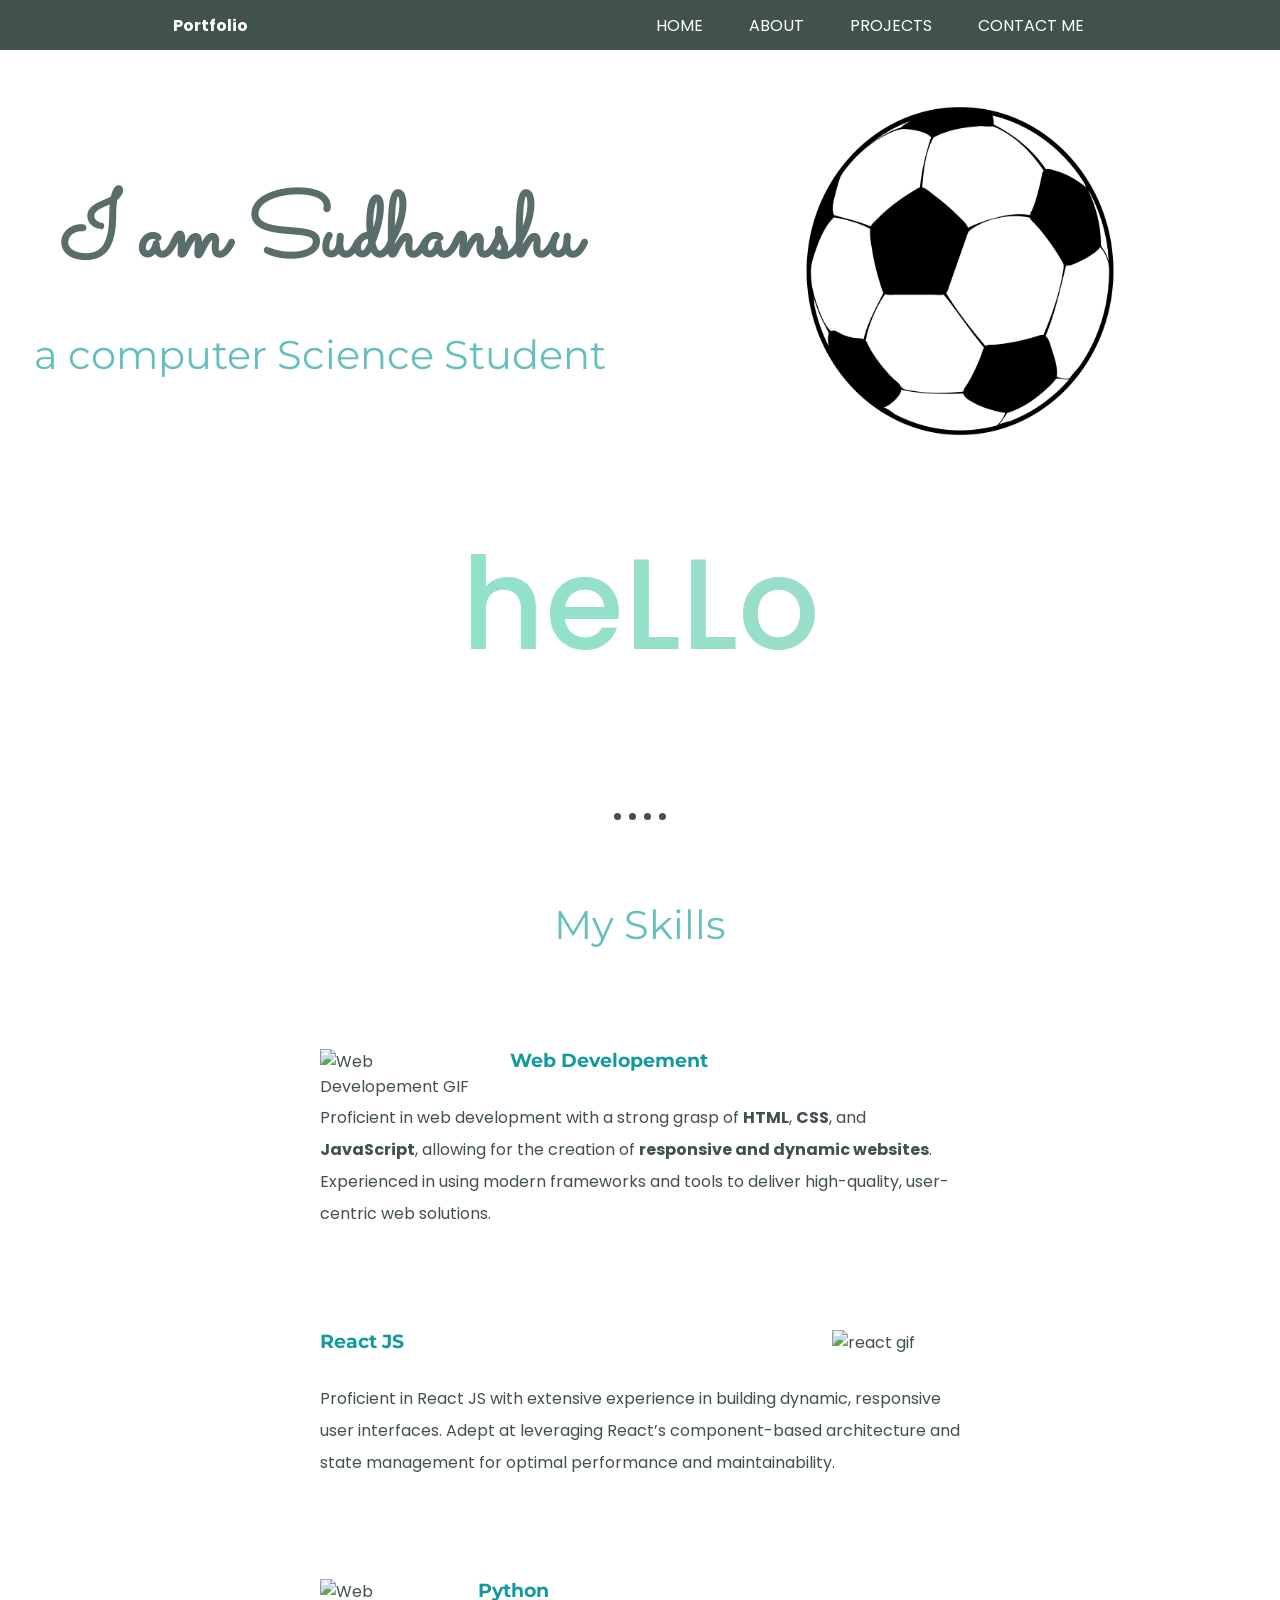
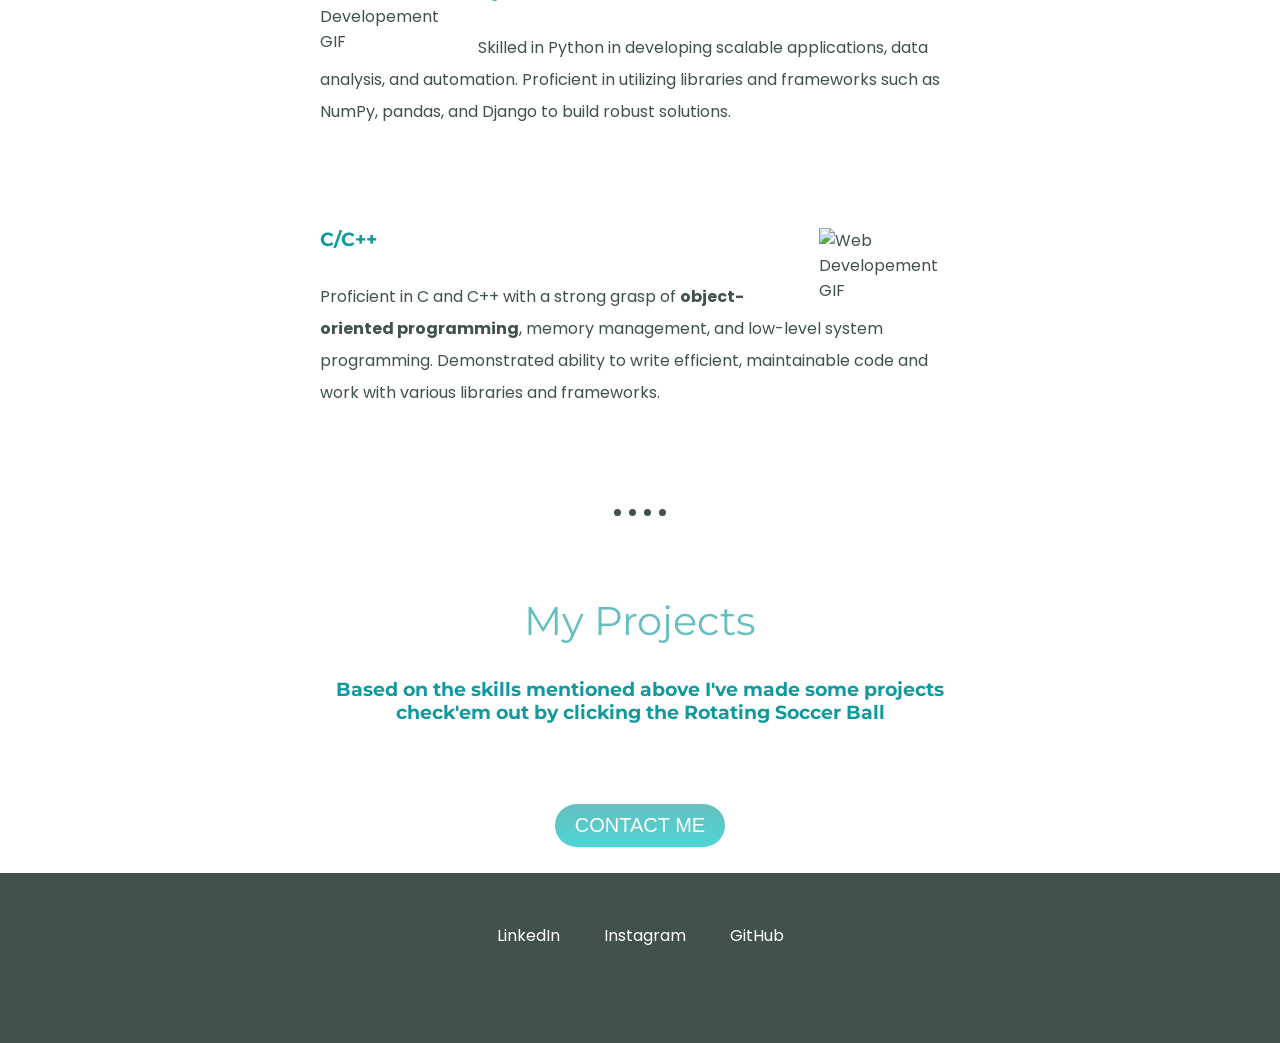
==== index.html @ 29fb135e "Update index.html" ====
<!DOCTYPE html>
<html lang="en" dir="ltr">

<head>
  <meta charset="utf-8">
  <title>Sudhanshu's portfolio</title>
  <link rel="stylesheet" href="vstyle.css">
  <link rel="icon" href="favicon.ico">
  <link rel="preconnect" href="https://fonts.googleapis.com">
  <link rel="preconnect" href="https://fonts.gstatic.com" crossorigin>
  <link href="https://fonts.googleapis.com/css2?family=Kalam:wght@300&family=Merriweather:ital@1&family=Montserrat&family=Sacramento&display=swap" rel="stylesheet">
  <link rel="stylesheet" href="https://cdnjs.cloudflare.com/ajax/libs/font-awesome/6.6.0/css/all.min.css" integrity="sha512-Kc323vGBEqzTmouAECnVceyQqyqdsSiqLQISBL29aUW4U/M7pSPA/gEUZQqv1cwx4OnYxTxve5UMg5GT6L4JJg==" crossorigin="anonymous" referrerpolicy="no-referrer" />
  <link rel="stylesheet" href="https://fonts.googleapis.com/css2?family=Poppins:ital,wght@0,100;0,200;0,300;0,400;0,500;0,600;0,700;0,800;0,900;1,100;1,200;1,300;1,400;1,500;1,600;1,700;1,800;1,900&display=swap">
</head>


<body>
  <header>
    <nav>
        <!-- <img src="D:\my codes\Web Developement\CSS - My Site\css\CSS - My Site Images\Designer.png" alt="namelogo"> -->
        <div class="left"><b>Portfolio</b></div>
        <div class="right">
            <ul>
                <li><a class="nav-link" href="#first-section">HOME</a></li>
                <li><a class="nav-link" href="#contact">ABOUT</a></li>
                <li><a class="nav-link" href="#contact">PROJECTS</a></li>
                <li><a class="nav-link" href="#contact">CONTACT ME</a></li>
            </ul>
        </div>
    </nav>
</header>
  <div class="first-section">
     <div class="first-left">
       <h1>I am Sudhanshu </h1>
       <h2>a computer Science Student</h2>
      </div>
      <div class="first-right">
        <a href="projects.html"><img class="football" src="pngs/football.png"></a>
      </div>
  </div>

  <div class="middle-container">
    <div class="profile">
      <h1>heLLo </h1>
       <!-- <img src="D:\my codes\Web Developement\pngs\hello hello.gif" alt="hello gif"> -->
      <!-- <p> I hope you having a good day ❤ , scroll a little and find out about my skills and experties along with the Projects i've made</p> -->
      <!-- <p> 良い一日をお過ごしください❤ 、少しスクロールして、私のスキルや専門知識、プロジェクトについてご覧ください</p> -->
    </div>
    <hr>
    <div class="skills">
      <h2>My Skills</h2>
      <div class="skill-row">
        <img class="web-gif" src="https://media.giphy.com/media/yU0vrGBTI6TKg/giphy.gif" alt="Web Developement GIF">
        <h3>Web Developement</h3>
        <p>Proficient in web development with a strong grasp of <b>HTML</b>, <b>CSS</b>, and <b>JavaScript</b>, allowing for the creation of
           <b>responsive and dynamic websites</b>. Experienced in using modern frameworks and tools to deliver high-quality, user-centric web solutions.</p>
      </div>
      <div class="skill-row">
        <img class="edi-img" src="D:\my codes\Web Developement\pngs\giphy.gif" alt="react gif">
        <h3>React JS</h3>
        </h3>
        <p> Proficient in React JS with extensive experience in building dynamic, responsive user interfaces. 
          Adept at leveraging React’s component-based architecture and state management for optimal performance and maintainability.</p>
      </div>
      <div class="skill-row">
        <img class="python-gif" src="https://media1.giphy.com/media/KAq5w47R9rmTuvWOWa/200.webp?cid=790b7611qw9821zod16mnp03f9zuxrddbamzqolv677qnije&ep=v1_gifs_search&rid=200.webp&ct=g" alt="Web Developement GIF">
        <h3>Python </h3>
        <p>Skilled in Python in developing scalable applications, data analysis, and automation. Proficient in utilizing libraries and frameworks such as NumPy, pandas,
           and Django to build robust solutions.</p>
      </div>
      <div class="skill-row">
        <img class="c-gif" src="D:\my codes\Web Developement\pngs\1324-c-code-language.gif" alt="Web Developement GIF">
        <h3>C/C++ </h3>
        <p>Proficient in C and C++ with a strong grasp of <b>object-oriented programming</b>, memory management, and low-level system programming.
           Demonstrated ability to write efficient, maintainable code and work with various libraries and frameworks.
        </p>
      </div>
    </div>
    <hr>
    <div class="contact-me" id="contact">
      <h2>My Projects</h2>
      <h3> Based on the skills mentioned above I've made some projects <br> check'em out by clicking the Rotating Soccer Ball</h3>
      <!-- <p><a href="https://www.youtube.com/c/proknow/"><img src="D:\my codes\Web Developement\pngs\football.png" alt="football image 2" height="50px"  width="50px"></a></p> -->
      <a class="btn" href="mailto:sudhanshusharma70885@gmail.com">CONTACT ME</a>
    </div>
  </div>


  <div class="bottom-container">
    <a class="footer-link" href="https://www.linkedin.com/in/vishalsharmadiy/">LinkedIn</a>
    <a class="footer-link" href="https://www.instagram.com/sudhanshh_u/#">Instagram</a>
    <a class="footer-link" href="https://github.com/sudhanshu100">GitHub</a>
  </div>

</body>

</html>
---- vstyle.css ----
body{
  margin: 0 ;
  text-align: center;
  font-family: 'poppins', sans-serif;
  color: #40514E;
}
nav{
  font-family: 'poppins', sans-serif;
  display: flex;
  justify-content: space-around;
  align-items: center;
  height: 50px;
  color: white;
  background-color: #40514E;
}
nav ul{
  display: flex;
  align-items: center;
}
nav ul li{
  list-style: none;
  margin: 0 23px;
}
.nav-link{
  text-decoration: none;
  color: white;
}
.profile h1{
  margin-top: 0;
  font-size: 5rem;
  font-family: 'poppins', sans-serif;
  font-weight:500;
  font-size: 8rem;
  background: linear-gradient(90deg,#86e5cd,#FFBBBB);
  background-size: 400% 400%;
  color: transparent;
  background-clip: text;
  -webkit-background-clip: text;
  animation: gradient 5s ease infinite;
}
@keyframes gradient {
  0% {
      background-position: 0% 50%;
  }
  50% {
      background-position: 100% 50%;
  }
  100% {
      background-position: 0% 50%;
  }
}
.right a:hover{
  color: #4ed4d4;
}
.first-section{
  display: flex;
  justify-content: space-around;
}
.first-left{
  width: 50%;
  margin: 50px 0;
}
.football{
  height: 50%;
  width: 50%;
  animation: rotate 4s linear infinite;
}
@keyframes rotate {
  from {
      transform: rotate(0deg);
  }
  to {
      transform: rotate(360deg);
  }
}
.first-right{
  width: 50%;
}
.first-right img{
  width: 50%;
  height: 80%;
  margin: 50px 0;
}

h1{
  margin: 50px auto 0 auto;
  font-family: 'Kalam', cursive;
  font-family: 'Sacramento', cursive;
  font-size: 5.624rem;
  color: #596e6a;
  line-height: 2;
}
h2{
  font-family: 'Montserrat', sans-serif;
  font-size: 2.5rem;
  color: #66BFBF;
  font-weight: normal;
  margin-top: 0;
}
h3{
  font-family: 'Montserrat', sans-serif;
  color: #11999E;
  margin-bottom: 30px;
}
p{
  line-height: 2;
}
.middle-container{
 margin: 0px auto;
}
.bottom-container{
  height: 150px;
  background-color: #66BFBF;
  padding-bottom: 20px;
  background-color: #40514E;
}
.profile-picture{
  height: 15%;
  width: 15%;
  border-radius: 100%;
}
.web-gif{
  height: 25%;
  width: 25%;
  float: left;
  margin-right: 30px;
}
.python-gif{
  height: 20%;
  width: 20%;
  float: left;
  margin-right: 30px;
}
.edi-img{
  height: 20%;
  width: 20%;
  float: right;
  margin-left: 30px;
  }
.c-gif{
  height: 22%;
  width: 22%;
  float: right;
  margin-left: 30px;
  }
.skill-row{
  width: 50%;
  margin: 100px auto 100px auto;
  text-align: left;
}
hr{
  border-style: none;
  border-top-style: dotted;
  border-width: 7px;
  width: 4%;
  height: 0;
  border-color: #40514E;
  margin: 80px auto 80px auto;
}
.btn {
  background: #66BFBF;
  background-image: -webkit-linear-gradient(top, #66BFBF, #4ed4d4);
  background-image: -moz-linear-gradient(top, #66BFBF, #4ed4d4);
  background-image: -ms-linear-gradient(top, #66BFBF, #4ed4d4);
  background-image: -o-linear-gradient(top, #66BFBF, #4ed4d4);
  background-image: linear-gradient(to bottom, #66BFBF, #4ed4d4);
  -webkit-border-radius: 28;
  -moz-border-radius: 28;
  border-radius: 28px;
  font-family: Arial;
  color: #ffffff;
  font-size: 20px;
  padding: 10px 20px 10px 20px;
  text-decoration: none;
  display: inline-block;
  margin-top: 50px;
  margin-bottom: 2%;
}

.btn:hover {
  background: #4ed4d4;
  background-image: -webkit-linear-gradient(top, #4ed4d4, #66BFBF);
  background-image: -moz-linear-gradient(top, #4ed4d4, #66BFBF);
  background-image: -ms-linear-gradient(top, #4ed4d4, #66BFBF);
  background-image: -o-linear-gradient(top, #4ed4d4, #66BFBF);
  background-image: linear-gradient(to bottom, #4ed4d4, #66BFBF);
  text-decoration: none;
}
.footer-link{
  margin: 50px 20px 50px 20px;
  display: inline-block;
  text-decoration: none;
  color: white;
}
.bottom-container a:hover{
  color: #4ed4d4;
}
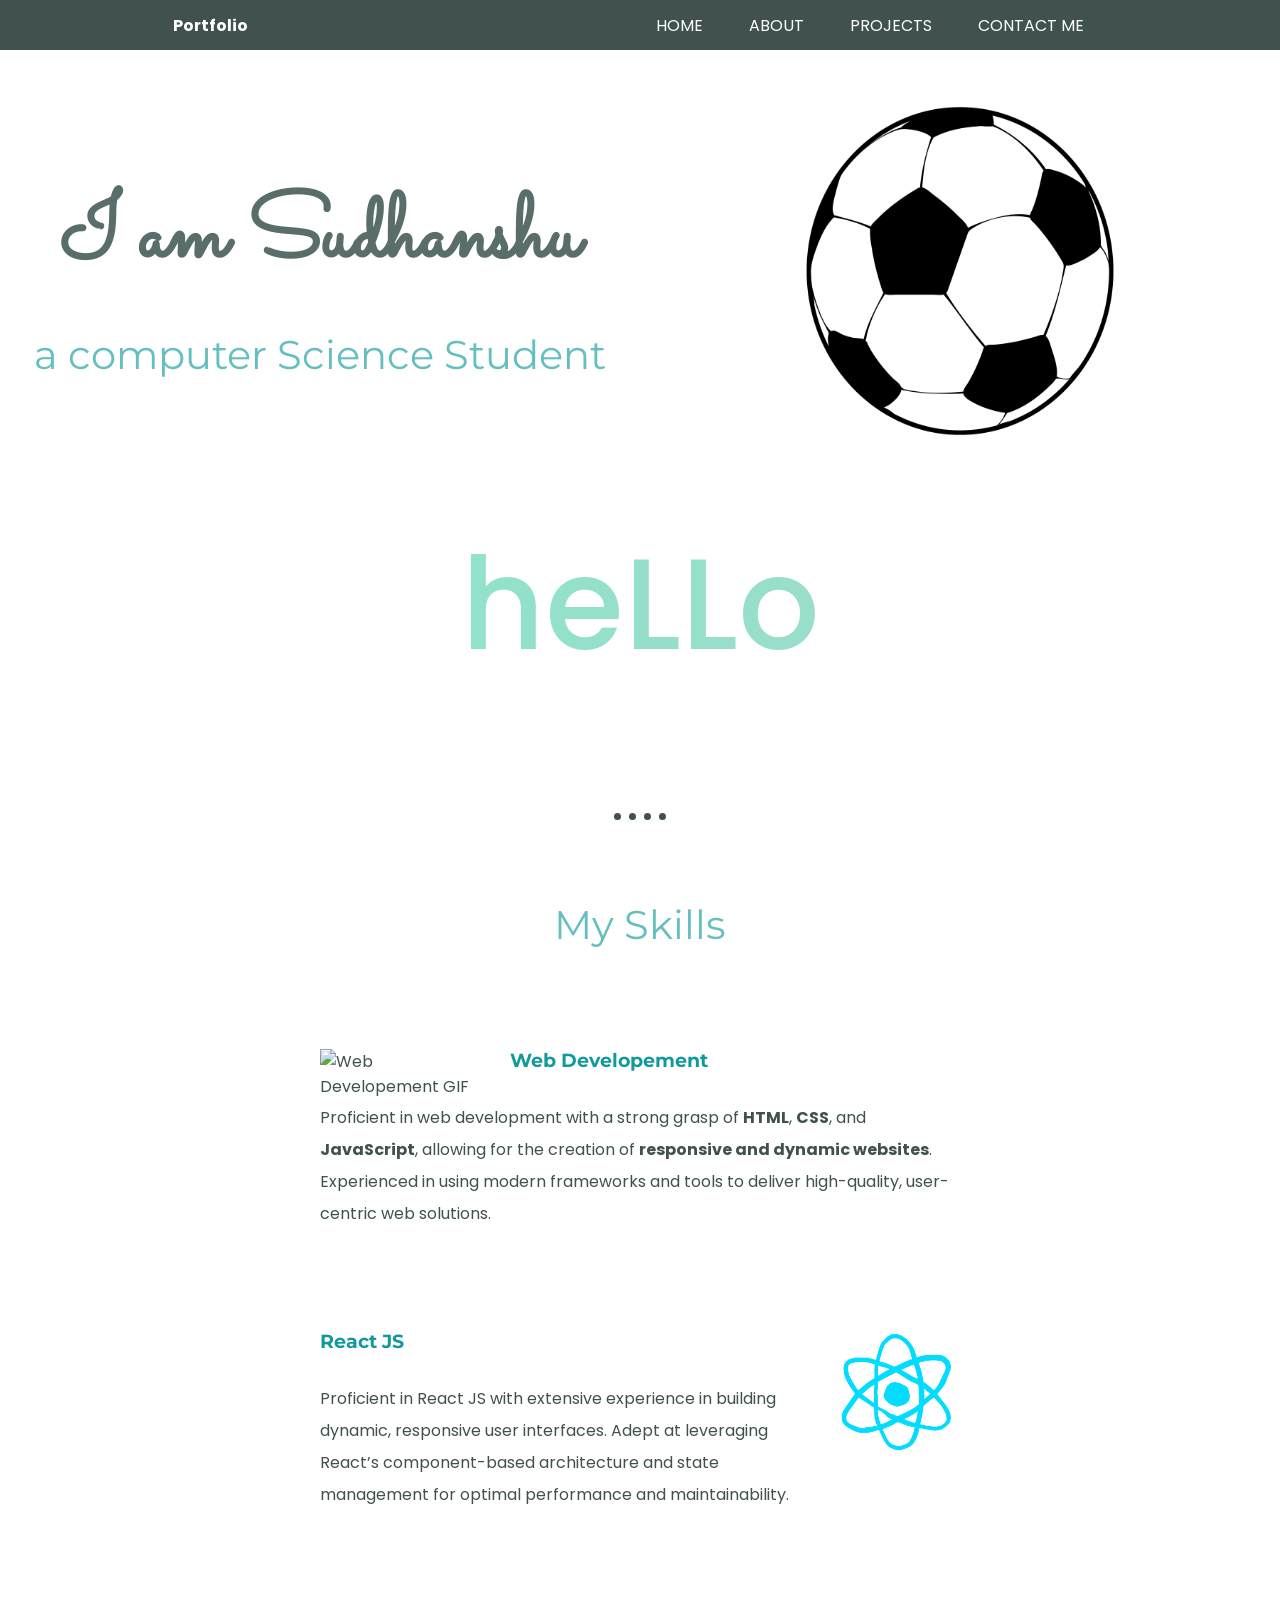
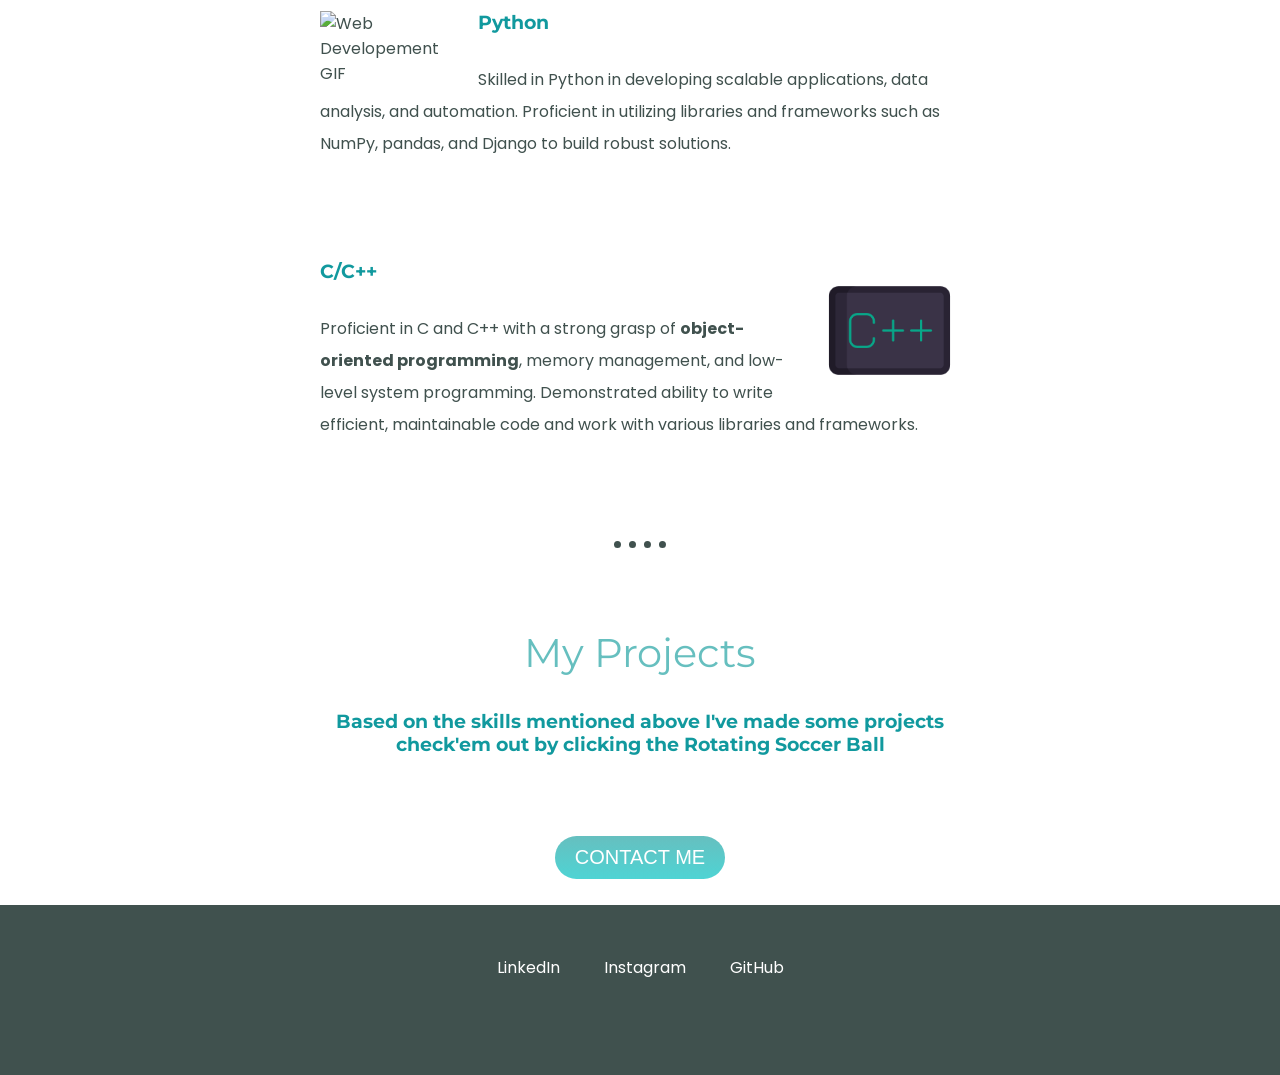
==== commit 5581674c: "images path" ====
--- a/index.html
+++ b/index.html
@@ -56,7 +56,7 @@
            <b>responsive and dynamic websites</b>. Experienced in using modern frameworks and tools to deliver high-quality, user-centric web solutions.</p>
       </div>
       <div class="skill-row">
-        <img class="edi-img" src="D:\my codes\Web Developement\pngs\giphy.gif" alt="react gif">
+        <img class="edi-img" src="pngs\giphy.gif" alt="react gif">
         <h3>React JS</h3>
         </h3>
         <p> Proficient in React JS with extensive experience in building dynamic, responsive user interfaces. 
@@ -69,7 +69,7 @@
            and Django to build robust solutions.</p>
       </div>
       <div class="skill-row">
-        <img class="c-gif" src="D:\my codes\Web Developement\pngs\1324-c-code-language.gif" alt="Web Developement GIF">
+        <img class="c-gif" src="pngs\1324-c-code-language.gif" alt="Web Developement GIF">
         <h3>C/C++ </h3>
         <p>Proficient in C and C++ with a strong grasp of <b>object-oriented programming</b>, memory management, and low-level system programming.
            Demonstrated ability to write efficient, maintainable code and work with various libraries and frameworks.
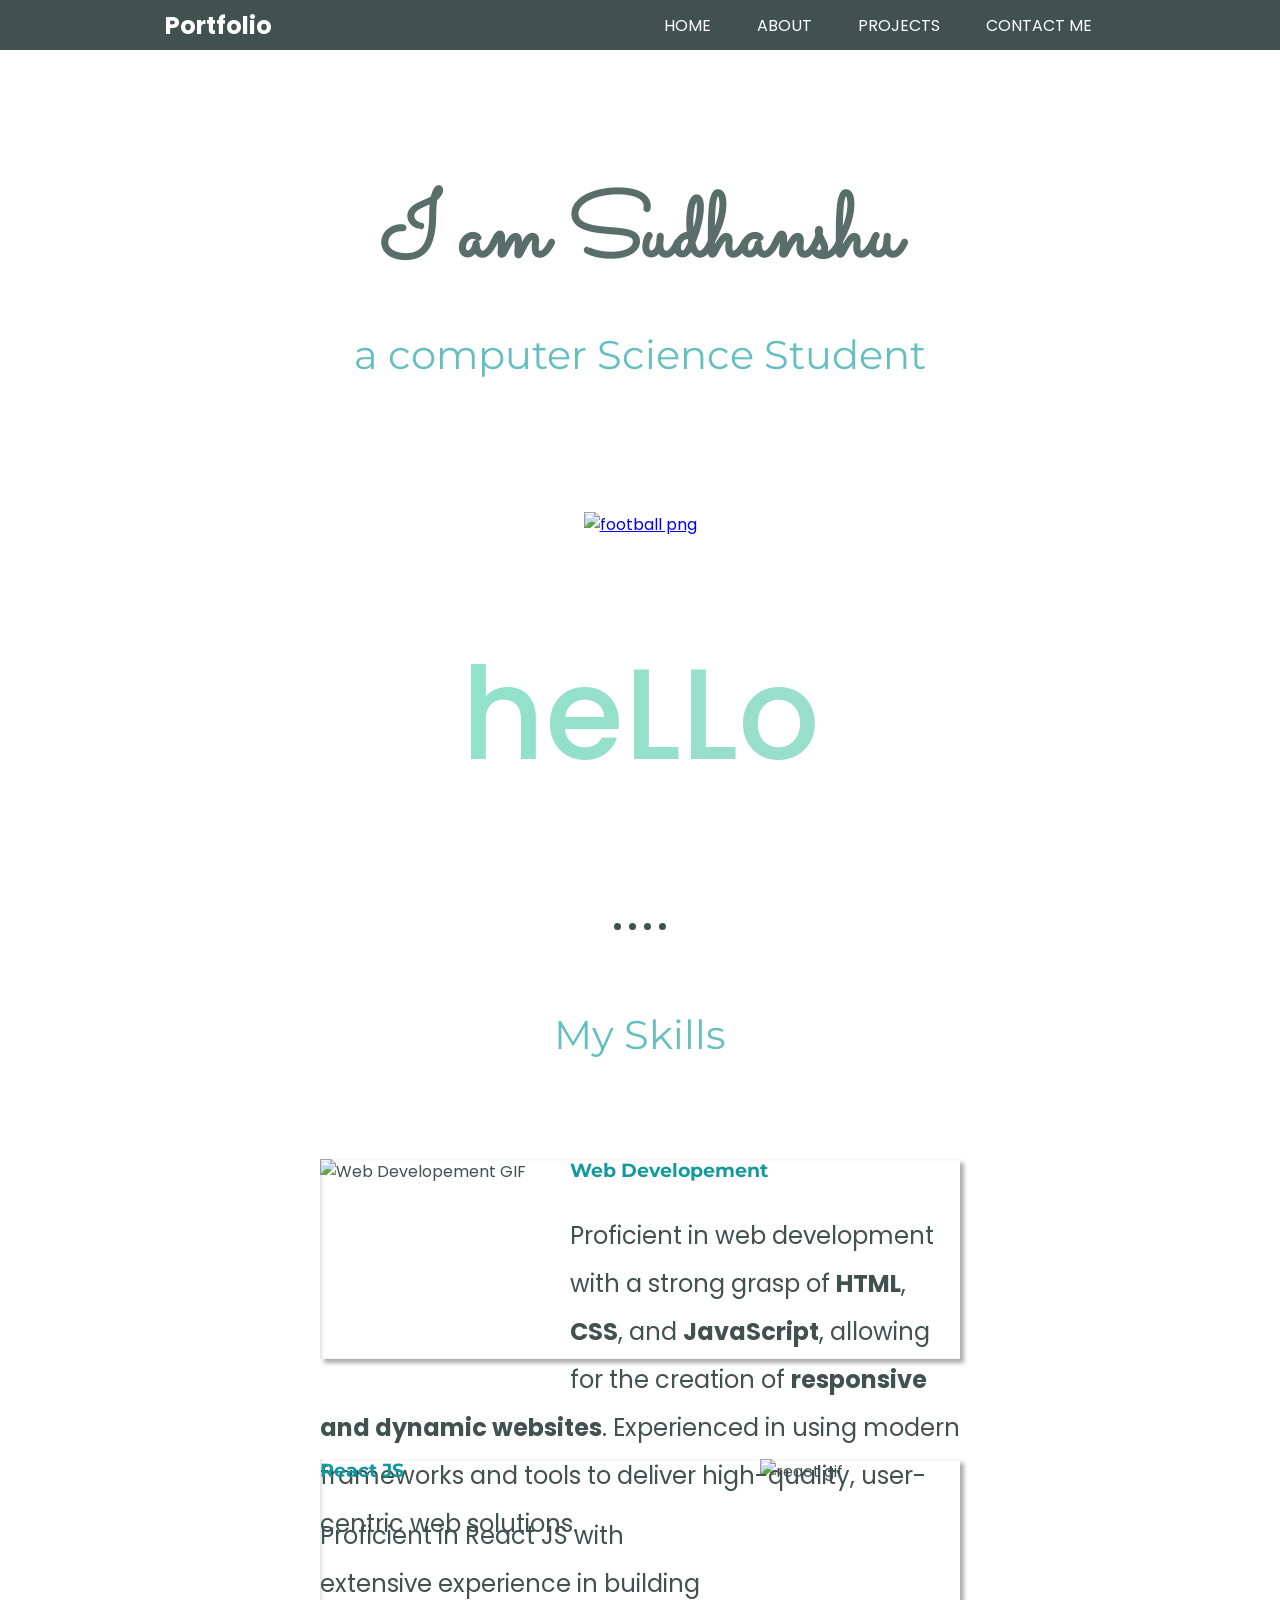
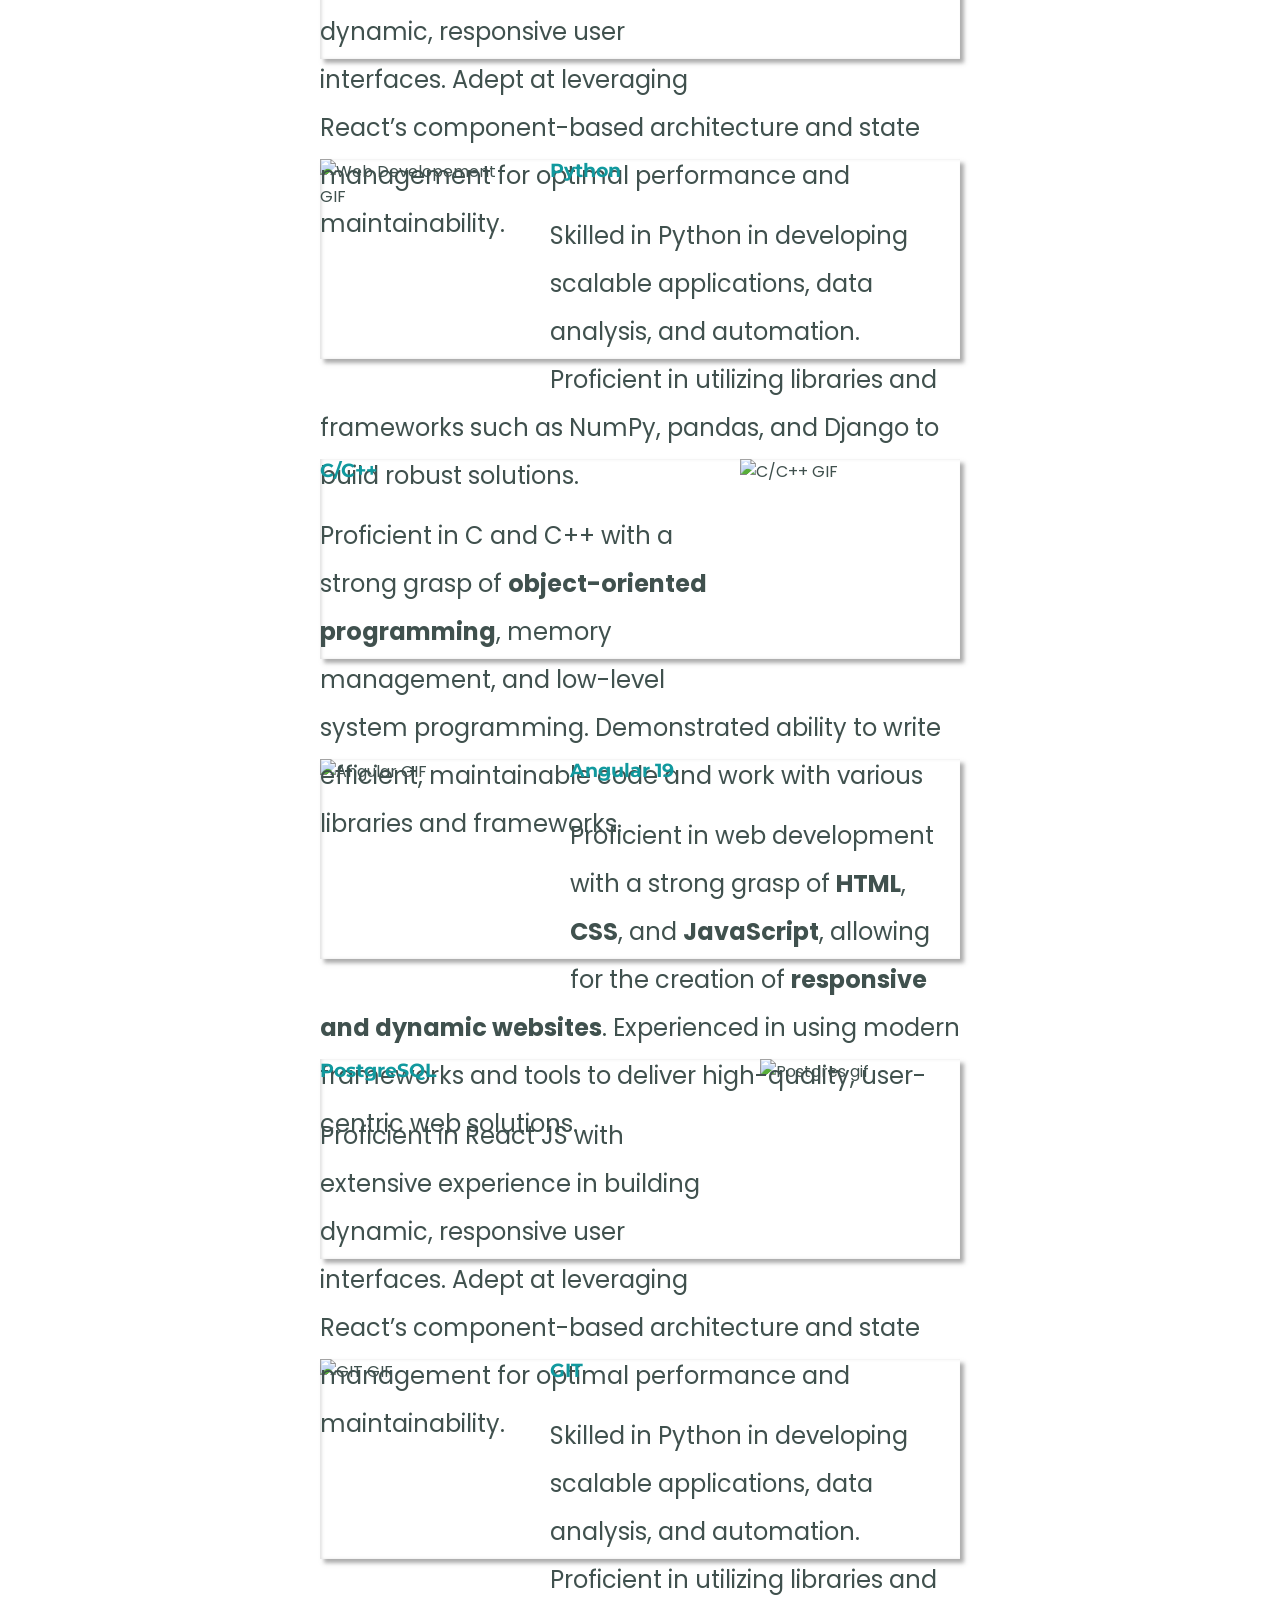
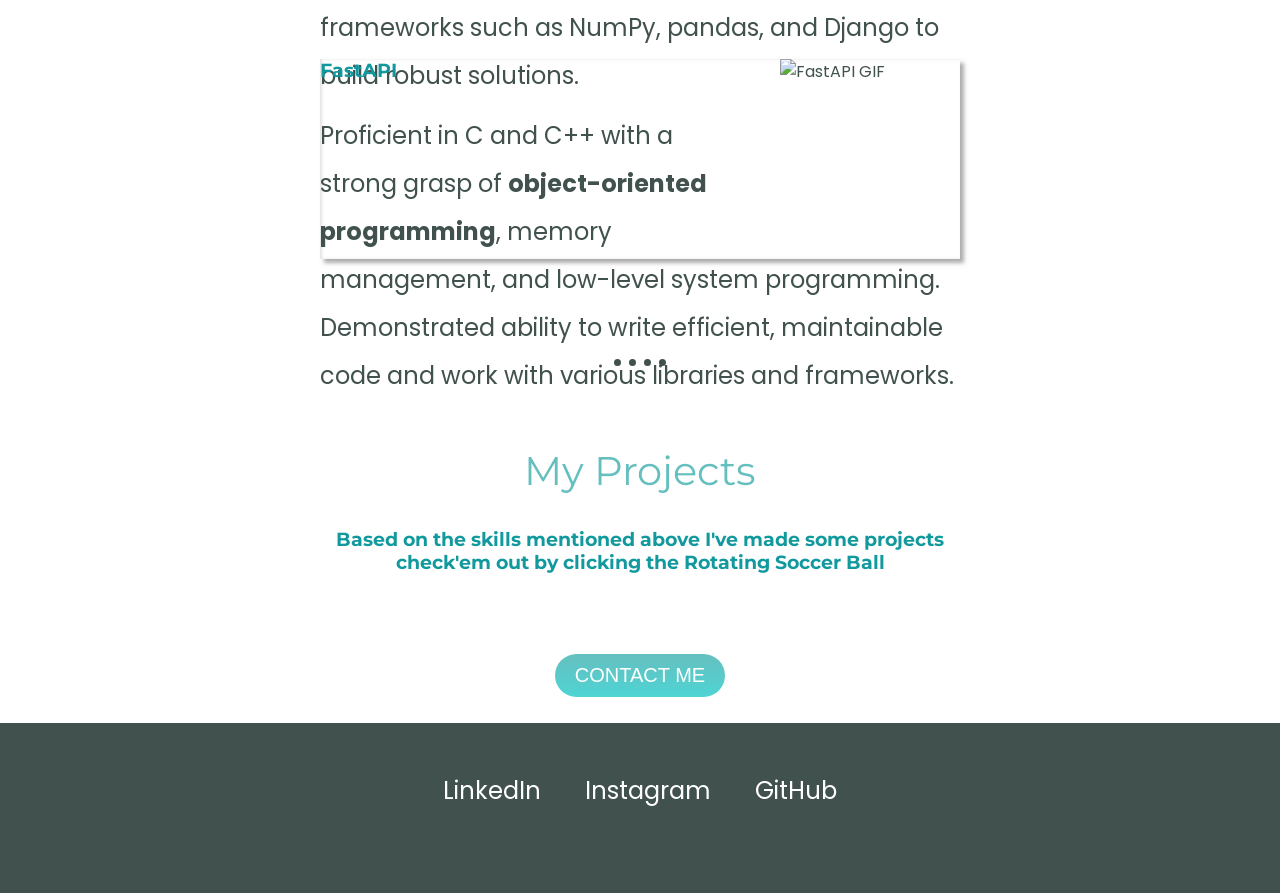
==== commit d3b55a82: "made changes in project section" ====
--- a/index.html
+++ b/index.html
@@ -1,97 +1,127 @@
-<!DOCTYPE html>
-<html lang="en" dir="ltr">
-
-<head>
-  <meta charset="utf-8">
-  <title>Sudhanshu's portfolio</title>
-  <link rel="stylesheet" href="vstyle.css">
-  <link rel="icon" href="favicon.ico">
-  <link rel="preconnect" href="https://fonts.googleapis.com">
-  <link rel="preconnect" href="https://fonts.gstatic.com" crossorigin>
-  <link href="https://fonts.googleapis.com/css2?family=Kalam:wght@300&family=Merriweather:ital@1&family=Montserrat&family=Sacramento&display=swap" rel="stylesheet">
-  <link rel="stylesheet" href="https://cdnjs.cloudflare.com/ajax/libs/font-awesome/6.6.0/css/all.min.css" integrity="sha512-Kc323vGBEqzTmouAECnVceyQqyqdsSiqLQISBL29aUW4U/M7pSPA/gEUZQqv1cwx4OnYxTxve5UMg5GT6L4JJg==" crossorigin="anonymous" referrerpolicy="no-referrer" />
-  <link rel="stylesheet" href="https://fonts.googleapis.com/css2?family=Poppins:ital,wght@0,100;0,200;0,300;0,400;0,500;0,600;0,700;0,800;0,900;1,100;1,200;1,300;1,400;1,500;1,600;1,700;1,800;1,900&display=swap">
-</head>
-
-
-<body>
-  <header>
-    <nav>
-        <!-- <img src="D:\my codes\Web Developement\CSS - My Site\css\CSS - My Site Images\Designer.png" alt="namelogo"> -->
-        <div class="left"><b>Portfolio</b></div>
-        <div class="right">
-            <ul>
-                <li><a class="nav-link" href="#first-section">HOME</a></li>
-                <li><a class="nav-link" href="#contact">ABOUT</a></li>
-                <li><a class="nav-link" href="#contact">PROJECTS</a></li>
-                <li><a class="nav-link" href="#contact">CONTACT ME</a></li>
-            </ul>
-        </div>
-    </nav>
-</header>
-  <div class="first-section">
-     <div class="first-left">
-       <h1>I am Sudhanshu </h1>
-       <h2>a computer Science Student</h2>
-      </div>
-      <div class="first-right">
-        <a href="projects.html"><img class="football" src="pngs/football.png"></a>
-      </div>
-  </div>
-
-  <div class="middle-container">
-    <div class="profile">
-      <h1>heLLo </h1>
-       <!-- <img src="D:\my codes\Web Developement\pngs\hello hello.gif" alt="hello gif"> -->
-      <!-- <p> I hope you having a good day ❤ , scroll a little and find out about my skills and experties along with the Projects i've made</p> -->
-      <!-- <p> 良い一日をお過ごしください❤ 、少しスクロールして、私のスキルや専門知識、プロジェクトについてご覧ください</p> -->
-    </div>
-    <hr>
-    <div class="skills">
-      <h2>My Skills</h2>
-      <div class="skill-row">
-        <img class="web-gif" src="https://media.giphy.com/media/yU0vrGBTI6TKg/giphy.gif" alt="Web Developement GIF">
-        <h3>Web Developement</h3>
-        <p>Proficient in web development with a strong grasp of <b>HTML</b>, <b>CSS</b>, and <b>JavaScript</b>, allowing for the creation of
-           <b>responsive and dynamic websites</b>. Experienced in using modern frameworks and tools to deliver high-quality, user-centric web solutions.</p>
-      </div>
-      <div class="skill-row">
-        <img class="edi-img" src="pngs\giphy.gif" alt="react gif">
-        <h3>React JS</h3>
-        </h3>
-        <p> Proficient in React JS with extensive experience in building dynamic, responsive user interfaces. 
-          Adept at leveraging React’s component-based architecture and state management for optimal performance and maintainability.</p>
-      </div>
-      <div class="skill-row">
-        <img class="python-gif" src="https://media1.giphy.com/media/KAq5w47R9rmTuvWOWa/200.webp?cid=790b7611qw9821zod16mnp03f9zuxrddbamzqolv677qnije&ep=v1_gifs_search&rid=200.webp&ct=g" alt="Web Developement GIF">
-        <h3>Python </h3>
-        <p>Skilled in Python in developing scalable applications, data analysis, and automation. Proficient in utilizing libraries and frameworks such as NumPy, pandas,
-           and Django to build robust solutions.</p>
-      </div>
-      <div class="skill-row">
-        <img class="c-gif" src="pngs\1324-c-code-language.gif" alt="Web Developement GIF">
-        <h3>C/C++ </h3>
-        <p>Proficient in C and C++ with a strong grasp of <b>object-oriented programming</b>, memory management, and low-level system programming.
-           Demonstrated ability to write efficient, maintainable code and work with various libraries and frameworks.
-        </p>
-      </div>
-    </div>
-    <hr>
-    <div class="contact-me" id="contact">
-      <h2>My Projects</h2>
-      <h3> Based on the skills mentioned above I've made some projects <br> check'em out by clicking the Rotating Soccer Ball</h3>
-      <!-- <p><a href="https://www.youtube.com/c/proknow/"><img src="D:\my codes\Web Developement\pngs\football.png" alt="football image 2" height="50px"  width="50px"></a></p> -->
-      <a class="btn" href="mailto:sudhanshusharma70885@gmail.com">CONTACT ME</a>
-    </div>
-  </div>
-
-
-  <div class="bottom-container">
-    <a class="footer-link" href="https://www.linkedin.com/in/vishalsharmadiy/">LinkedIn</a>
-    <a class="footer-link" href="https://www.instagram.com/sudhanshh_u/#">Instagram</a>
-    <a class="footer-link" href="https://github.com/sudhanshu100">GitHub</a>
-  </div>
-
-</body>
-
-</html>
+<!DOCTYPE html>
+<html lang="en" dir="ltr">
+
+<head>
+  <meta charset="utf-8">
+  <title>Sudhanshu's portfolio</title>
+  <link rel="stylesheet" href="vstyle.css">
+  <link rel="icon" href="favicon.ico">
+  <link rel="preconnect" href="https://fonts.googleapis.com">
+  <link rel="preconnect" href="https://fonts.gstatic.com" crossorigin>
+  <link href="https://fonts.googleapis.com/css2?family=Kalam:wght@300&family=Merriweather:ital@1&family=Montserrat&family=Sacramento&display=swap" rel="stylesheet">
+  <link rel="stylesheet" href="https://cdnjs.cloudflare.com/ajax/libs/font-awesome/6.6.0/css/all.min.css" integrity="sha512-Kc323vGBEqzTmouAECnVceyQqyqdsSiqLQISBL29aUW4U/M7pSPA/gEUZQqv1cwx4OnYxTxve5UMg5GT6L4JJg==" crossorigin="anonymous" referrerpolicy="no-referrer" />
+  <link rel="stylesheet" href="https://fonts.googleapis.com/css2?family=Poppins:ital,wght@0,100;0,200;0,300;0,400;0,500;0,600;0,700;0,800;0,900;1,100;1,200;1,300;1,400;1,500;1,600;1,700;1,800;1,900&display=swap">
+</head>
+
+
+<body>
+  <header>
+    <nav>
+      <!-- <ul class="sidebar">
+        <li><a class="nav-link" href="#first-section">HOME</a></li>
+        <li><a class="nav-link" href="#contact">ABOUT</a></li>
+        <li><a class="nav-link" href="#contact">PROJECTS</a></li>
+        <li><a class="nav-link" href="#contact">CONTACT ME</a></li>
+    </ul> -->
+        <label class="lable"><b>Portfolio</b></label>
+        <div class="right">
+            <ul>
+                <li><a class="nav-link" href="#first-section">HOME</a></li>
+                <li><a class="nav-link" href="#contact">ABOUT</a></li>
+                <li><a class="nav-link" href="#contact">PROJECTS</a></li>
+                <li><a class="nav-link" href="#contact">CONTACT ME</a></li>
+            </ul>
+        </div>
+    </nav>
+</header>
+  <div class="first-section">
+     <div class="first-left">
+       <h1>I am Sudhanshu </h1>
+       <h2>a computer Science Student</h2>
+      </div>
+      <div class="first-right">
+        <a href="projects.html"><img class="football" src="D:\my codes\Web Developement\pngs\football.png" alt="football png"></a>
+      </div>
+  </div>
+
+  <div class="middle-container">
+    <div class="profile">
+      <h1>heLLo </h1>
+       <!-- <img src="D:\my codes\Web Developement\pngs\hello hello.gif" alt="hello gif"> -->
+      <!-- <h3> I hope you having a good day ❤ , scroll a little and find out about my skills and experties along with the Projects i've made</h3> -->
+      <!-- <p> 良い一日をお過ごしください❤ 、少しスクロールして、私のスキルや専門知識、プロジェクトについてご覧ください</p> -->
+    </div>
+    <hr>
+    <div class="skills">
+      <h2>My Skills</h2>
+      <div class="skill-row">
+        <img class="web-gif" src="https://media.giphy.com/media/yU0vrGBTI6TKg/giphy.gif" alt="Web Developement GIF">
+        <h3>Web Developement</h3>
+        <p>Proficient in web development with a strong grasp of <b>HTML</b>, <b>CSS</b>, and <b>JavaScript</b>, allowing for the creation of
+           <b>responsive and dynamic websites</b>. Experienced in using modern frameworks and tools to deliver high-quality, user-centric web solutions.</p>
+      </div>
+      <div class="skill-row">
+        <img class="edi-img" src="D:\my codes\Web Developement\pngs\giphy.gif" alt="react gif">
+        <h3>React JS</h3>
+        </h3>
+        <p> Proficient in React JS with extensive experience in building dynamic, responsive user interfaces. 
+          Adept at leveraging React’s component-based architecture and state management for optimal performance and maintainability.</p>
+      </div>
+      <div class="skill-row">
+        <img class="python-gif" src="https://media1.giphy.com/media/KAq5w47R9rmTuvWOWa/200.webp?cid=790b7611qw9821zod16mnp03f9zuxrddbamzqolv677qnije&ep=v1_gifs_search&rid=200.webp&ct=g" alt="Web Developement GIF">
+        <h3>Python </h3>
+        <p>Skilled in Python in developing scalable applications, data analysis, and automation. Proficient in utilizing libraries and frameworks such as NumPy, pandas,
+           and Django to build robust solutions.</p>
+      </div>
+      <div class="skill-row">
+        <img class="c-gif" src="D:\my codes\Web Developement\pngs\1324-c-code-language.gif" alt="C/C++ GIF">
+        <h3>C/C++ </h3>
+        <p>Proficient in C and C++ with a strong grasp of <b>object-oriented programming</b>, memory management, and low-level system programming.
+           Demonstrated ability to write efficient, maintainable code and work with various libraries and frameworks.
+        </p>
+      </div>
+      <div class="skill-row">
+        <img class="web-gif" src="D:\my codes\Web Developement\CSS - My Site\CSS - My Site Images\angular.gif" alt="Angular GIF">
+        <h3>Angular 19</h3>
+        <p>Proficient in web development with a strong grasp of <b>HTML</b>, <b>CSS</b>, and <b>JavaScript</b>, allowing for the creation of
+           <b>responsive and dynamic websites</b>. Experienced in using modern frameworks and tools to deliver high-quality, user-centric web solutions.</p>
+      </div>
+      <div class="skill-row">
+        <img class="edi-img" src="D:\my codes\Web Developement\CSS - My Site\CSS - My Site Images\postgres.png" alt="Postgres gif">
+        <h3>PostgreSQL</h3>
+        </h3>
+        <p> Proficient in React JS with extensive experience in building dynamic, responsive user interfaces. 
+          Adept at leveraging React’s component-based architecture and state management for optimal performance and maintainability.</p>
+      </div>
+      <div class="skill-row">
+        <img class="python-gif" src="D:\my codes\Web Developement\CSS - My Site\CSS - My Site Images\GIT1.gif" alt="GIT GIF">
+        <h3>GIT </h3>
+        <p>Skilled in Python in developing scalable applications, data analysis, and automation. Proficient in utilizing libraries and frameworks such as NumPy, pandas,
+           and Django to build robust solutions.</p>
+      </div>
+      <div class="skill-row">
+        <img class="fast-gif" src="D:\my codes\Web Developement\CSS - My Site\CSS - My Site Images\FastAPI.png" alt="FastAPI GIF">
+        <h3>FastAPI </h3>
+        <p>Proficient in C and C++ with a strong grasp of <b>object-oriented programming</b>, memory management, and low-level system programming.
+           Demonstrated ability to write efficient, maintainable code and work with various libraries and frameworks.
+        </p>
+      </div>
+    </div>
+    <hr>
+    <div class="contact-me" id="contact">
+      <h2>My Projects</h2>
+      <h3> Based on the skills mentioned above I've made some projects <br> check'em out by clicking the Rotating Soccer Ball</h3>
+      <a class="btn" href="mailto:sudhanshusharma70885@gmail.com">CONTACT ME</a>
+    </div>
+  </div>
+
+
+  <div class="bottom-container">
+    <a class="footer-link" href="https://www.linkedin.com/in/vishalsharmadiy/">LinkedIn</a>
+    <a class="footer-link" href="https://www.instagram.com/sudhanshh_u/#">Instagram</a>
+    <a class="footer-link" href="https://github.com/sudhanshu100">GitHub</a>
+  </div>
+
+</body>
+
+</html>
--- a/vstyle.css
+++ b/vstyle.css
@@ -1,198 +1,244 @@
-body{
-  margin: 0 ;
-  text-align: center;
-  font-family: 'poppins', sans-serif;
-  color: #40514E;
-}
-nav{
-  font-family: 'poppins', sans-serif;
-  display: flex;
-  justify-content: space-around;
-  align-items: center;
-  height: 50px;
-  color: white;
-  background-color: #40514E;
-}
-nav ul{
-  display: flex;
-  align-items: center;
-}
-nav ul li{
-  list-style: none;
-  margin: 0 23px;
-}
-.nav-link{
-  text-decoration: none;
-  color: white;
-}
-.profile h1{
-  margin-top: 0;
-  font-size: 5rem;
-  font-family: 'poppins', sans-serif;
-  font-weight:500;
-  font-size: 8rem;
-  background: linear-gradient(90deg,#86e5cd,#FFBBBB);
-  background-size: 400% 400%;
-  color: transparent;
-  background-clip: text;
-  -webkit-background-clip: text;
-  animation: gradient 5s ease infinite;
-}
-@keyframes gradient {
-  0% {
-      background-position: 0% 50%;
-  }
-  50% {
-      background-position: 100% 50%;
-  }
-  100% {
-      background-position: 0% 50%;
-  }
-}
-.right a:hover{
-  color: #4ed4d4;
-}
-.first-section{
-  display: flex;
-  justify-content: space-around;
-}
-.first-left{
-  width: 50%;
-  margin: 50px 0;
-}
-.football{
-  height: 50%;
-  width: 50%;
-  animation: rotate 4s linear infinite;
-}
-@keyframes rotate {
-  from {
-      transform: rotate(0deg);
-  }
-  to {
-      transform: rotate(360deg);
-  }
-}
-.first-right{
-  width: 50%;
-}
-.first-right img{
-  width: 50%;
-  height: 80%;
-  margin: 50px 0;
-}
-
-h1{
-  margin: 50px auto 0 auto;
-  font-family: 'Kalam', cursive;
-  font-family: 'Sacramento', cursive;
-  font-size: 5.624rem;
-  color: #596e6a;
-  line-height: 2;
-}
-h2{
-  font-family: 'Montserrat', sans-serif;
-  font-size: 2.5rem;
-  color: #66BFBF;
-  font-weight: normal;
-  margin-top: 0;
-}
-h3{
-  font-family: 'Montserrat', sans-serif;
-  color: #11999E;
-  margin-bottom: 30px;
-}
-p{
-  line-height: 2;
-}
-.middle-container{
- margin: 0px auto;
-}
-.bottom-container{
-  height: 150px;
-  background-color: #66BFBF;
-  padding-bottom: 20px;
-  background-color: #40514E;
-}
-.profile-picture{
-  height: 15%;
-  width: 15%;
-  border-radius: 100%;
-}
-.web-gif{
-  height: 25%;
-  width: 25%;
-  float: left;
-  margin-right: 30px;
-}
-.python-gif{
-  height: 20%;
-  width: 20%;
-  float: left;
-  margin-right: 30px;
-}
-.edi-img{
-  height: 20%;
-  width: 20%;
-  float: right;
-  margin-left: 30px;
-  }
-.c-gif{
-  height: 22%;
-  width: 22%;
-  float: right;
-  margin-left: 30px;
-  }
-.skill-row{
-  width: 50%;
-  margin: 100px auto 100px auto;
-  text-align: left;
-}
-hr{
-  border-style: none;
-  border-top-style: dotted;
-  border-width: 7px;
-  width: 4%;
-  height: 0;
-  border-color: #40514E;
-  margin: 80px auto 80px auto;
-}
-.btn {
-  background: #66BFBF;
-  background-image: -webkit-linear-gradient(top, #66BFBF, #4ed4d4);
-  background-image: -moz-linear-gradient(top, #66BFBF, #4ed4d4);
-  background-image: -ms-linear-gradient(top, #66BFBF, #4ed4d4);
-  background-image: -o-linear-gradient(top, #66BFBF, #4ed4d4);
-  background-image: linear-gradient(to bottom, #66BFBF, #4ed4d4);
-  -webkit-border-radius: 28;
-  -moz-border-radius: 28;
-  border-radius: 28px;
-  font-family: Arial;
-  color: #ffffff;
-  font-size: 20px;
-  padding: 10px 20px 10px 20px;
-  text-decoration: none;
-  display: inline-block;
-  margin-top: 50px;
-  margin-bottom: 2%;
-}
-
-.btn:hover {
-  background: #4ed4d4;
-  background-image: -webkit-linear-gradient(top, #4ed4d4, #66BFBF);
-  background-image: -moz-linear-gradient(top, #4ed4d4, #66BFBF);
-  background-image: -ms-linear-gradient(top, #4ed4d4, #66BFBF);
-  background-image: -o-linear-gradient(top, #4ed4d4, #66BFBF);
-  background-image: linear-gradient(to bottom, #4ed4d4, #66BFBF);
-  text-decoration: none;
-}
-.footer-link{
-  margin: 50px 20px 50px 20px;
-  display: inline-block;
-  text-decoration: none;
-  color: white;
-}
-.bottom-container a:hover{
-  color: #4ed4d4;
-}
-
+body{
+  margin: 0 ;
+  text-align: center;
+  font-family: 'poppins', sans-serif;
+  color: #40514E;
+}
+nav{
+  font-family: 'poppins', sans-serif;
+  display: flex;
+  justify-content: space-around;
+  align-items: center;
+  height: 50px;
+  color: white;
+  background-color: #40514E;
+}
+nav ul{
+  display: flex;
+  align-items: center;
+}
+nav ul li{
+  list-style: none;
+  margin: 0 23px;
+}
+.nav-link{
+  text-decoration: none;
+  color: white;
+}
+.sidebar{
+  position: fixed;
+  top: 0;
+  right: 0;
+  height: 100vh;
+  width: 250px;
+  z-index: 999;
+  background-color: rgba(255, 255, 255, 0.2);
+  backdrop-filter: blur(10px);
+  box-shadow: -10px 0 10px rgba(0, 0, 0, 0.1);
+  display: flex;
+  flex-direction: column;
+  align-items: flex-start;
+  justify-content: flex-start;
+}
+.sidebar li{
+  width: 100%;
+  margin: 40px;
+  margin-left: 0px;
+}
+.sidebar a{
+  width: 100%;
+  color: #40514E;
+}
+.profile h1{
+  margin-top: 0;
+  font-size: 5rem;
+  font-family: 'poppins', sans-serif;
+  font-weight:500;
+  font-size: 8rem;
+  background: linear-gradient(90deg,#86e5cd,#FFBBBB);
+  background-size: 400% 400%;
+  color: transparent;
+  background-clip: text;
+  -webkit-background-clip: text;
+  animation: gradient 5s ease infinite;
+}
+@keyframes gradient {
+  0% {
+      background-position: 0% 50%;
+  }
+  50% {
+      background-position: 100% 50%;
+  }
+  100% {
+      background-position: 0% 50%;
+  }
+}
+.right a:hover{
+  color: #4ed4d4;
+}
+.first-section{
+  display: flex;
+  justify-content: space-around;
+}
+@media (max-width:1402px){
+  .first-section{
+    flex-direction: column;
+    align-items: center;
+  }
+  .football{
+    height: 100px;
+    width: 100px;
+  }
+  .footer-link{
+    font-size: 150%;
+  }
+  .lable{
+    font-size: 150%;
+  }
+  p{
+    font-size: 150%;
+  }
+}
+.first-left{
+  width: 50%;
+  margin: 50px 0;
+}
+.football{
+  height: 50%;
+  width: 50%;
+  animation: rotate 4s linear infinite;
+}
+@keyframes rotate {
+  from {
+      transform: rotate(0deg);
+  }
+  to {
+      transform: rotate(360deg);
+  }
+}
+.first-right{
+  width: 50%;
+}
+.first-right img{
+  width: 50%;
+  height: 80%;
+  margin: 50px 0;
+}
+
+h1{
+  margin: 50px auto 0 auto;
+  font-family: 'Kalam', cursive;
+  font-family: 'Sacramento', cursive;
+  font-size: 5.624rem;
+  color: #596e6a;
+  line-height: 2;
+}
+h2{
+  font-family: 'Montserrat', sans-serif;
+  font-size: 2.5rem;
+  color: #66BFBF;
+  font-weight: normal;
+  margin-top: 0;
+}
+h3{
+  font-family: 'Montserrat', sans-serif;
+  color: #11999E;
+  margin-bottom: 30px;
+}
+p{
+  line-height: 2;
+}
+.middle-container{
+ margin: 0px auto;
+}
+.bottom-container{
+  height: 150px;
+  background-color: #66BFBF;
+  padding-bottom: 20px;
+  background-color: #40514E;
+}
+.web-gif{
+  height: 200px;
+  width: 220px;
+  float: left;
+  margin-right: 30px;
+}
+.python-gif{
+  height: 200px;
+  width: 200px;
+  float: left;
+  margin-right: 30px;
+}
+.edi-img{
+  height: 200px;
+  width: 200px;
+  float: right;
+  margin-left: 30px;
+  }
+.c-gif{
+  height: 220px;
+  width: 220px;
+  float: right;
+  margin-left: 30px;
+  }
+  .fast-gif{
+    height: 180px;
+    width: 180px;
+    float: right;
+    margin-left: 30px;
+    }
+.skill-row{
+  width: 50%;
+  height: 200px;
+  margin: 100px auto 100px auto;
+  text-align: left;
+  box-shadow: 3.5px 3.5px 4px rgba(91, 91, 91, 0.5), inset  2px 0px 3px rgba(200, 200, 200, 0.5);
+}
+hr{
+  border-style: none;
+  border-top-style: dotted;
+  border-width: 7px;
+  width: 4%;
+  height: 0;
+  border-color: #40514E;
+  margin: 80px auto 80px auto;
+}
+.btn {
+  background: #66BFBF;
+  background-image: -webkit-linear-gradient(top, #66BFBF, #4ed4d4);
+  background-image: -moz-linear-gradient(top, #66BFBF, #4ed4d4);
+  background-image: -ms-linear-gradient(top, #66BFBF, #4ed4d4);
+  background-image: -o-linear-gradient(top, #66BFBF, #4ed4d4);
+  background-image: linear-gradient(to bottom, #66BFBF, #4ed4d4);
+  -webkit-border-radius: 28;
+  -moz-border-radius: 28;
+  border-radius: 28px;
+  font-family: Arial;
+  color: #ffffff;
+  font-size: 20px;
+  padding: 10px 20px 10px 20px;
+  text-decoration: none;
+  display: inline-block;
+  margin-top: 50px;
+  margin-bottom: 2%;
+}
+
+.btn:hover {
+  background: #4ed4d4;
+  background-image: -webkit-linear-gradient(top, #4ed4d4, #66BFBF);
+  background-image: -moz-linear-gradient(top, #4ed4d4, #66BFBF);
+  background-image: -ms-linear-gradient(top, #4ed4d4, #66BFBF);
+  background-image: -o-linear-gradient(top, #4ed4d4, #66BFBF);
+  background-image: linear-gradient(to bottom, #4ed4d4, #66BFBF);
+  text-decoration: none;
+}
+.footer-link{
+  margin: 50px 20px 50px 20px;
+  display: inline-block;
+  text-decoration: none;
+  color: white;
+}
+.bottom-container a:hover{
+  color: #4ed4d4;
+}
+
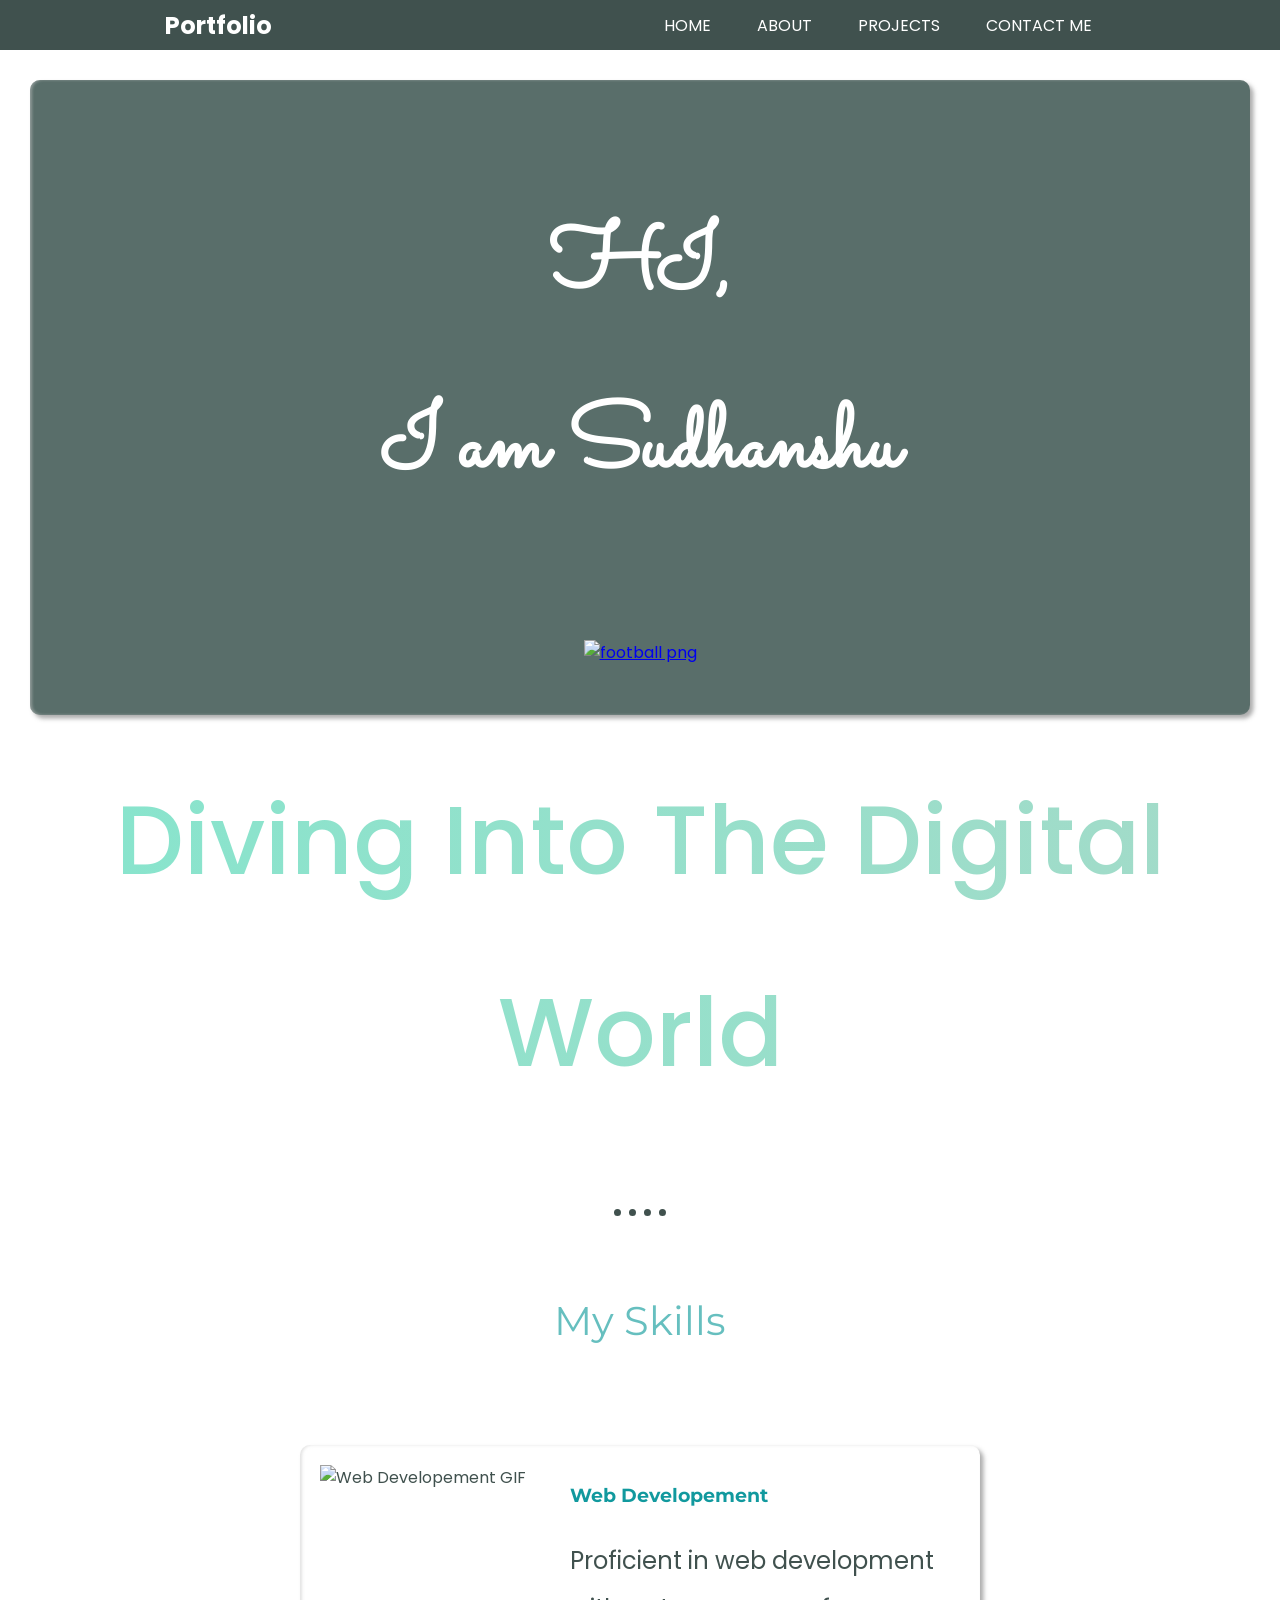
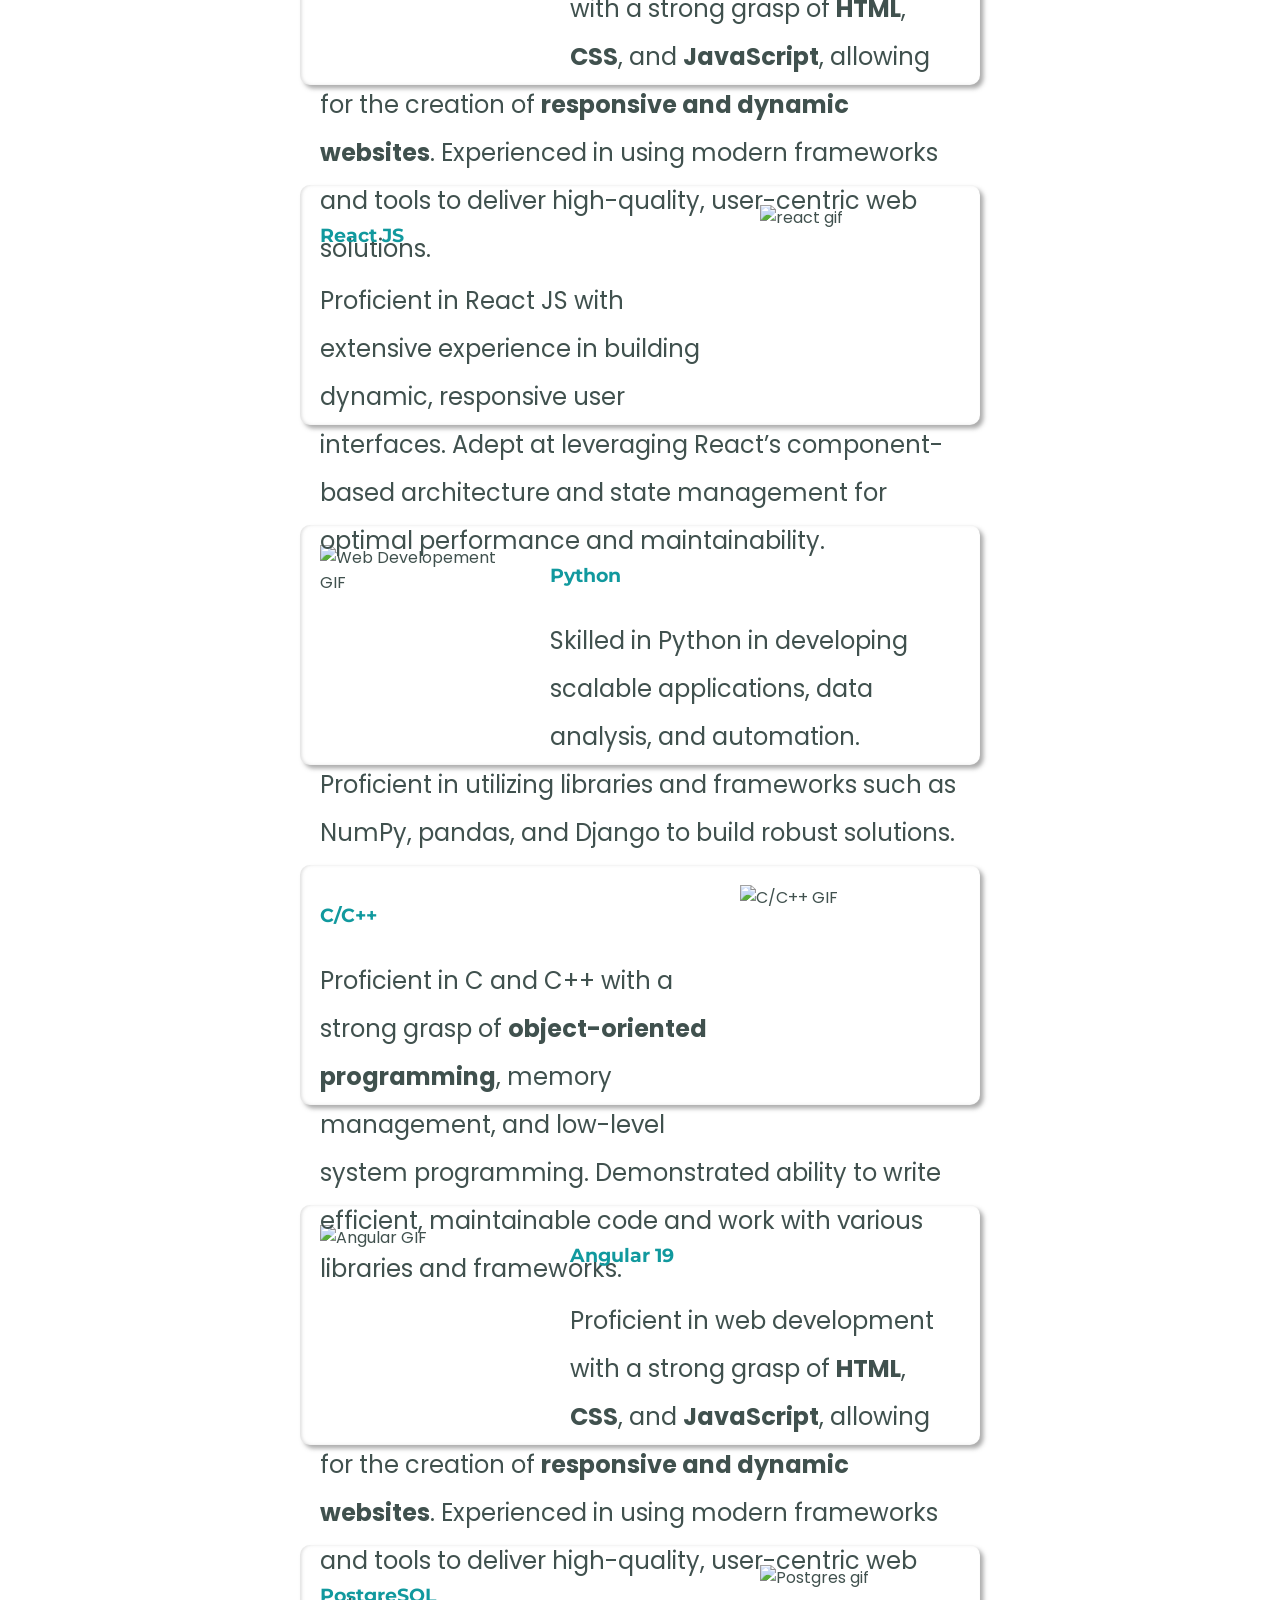
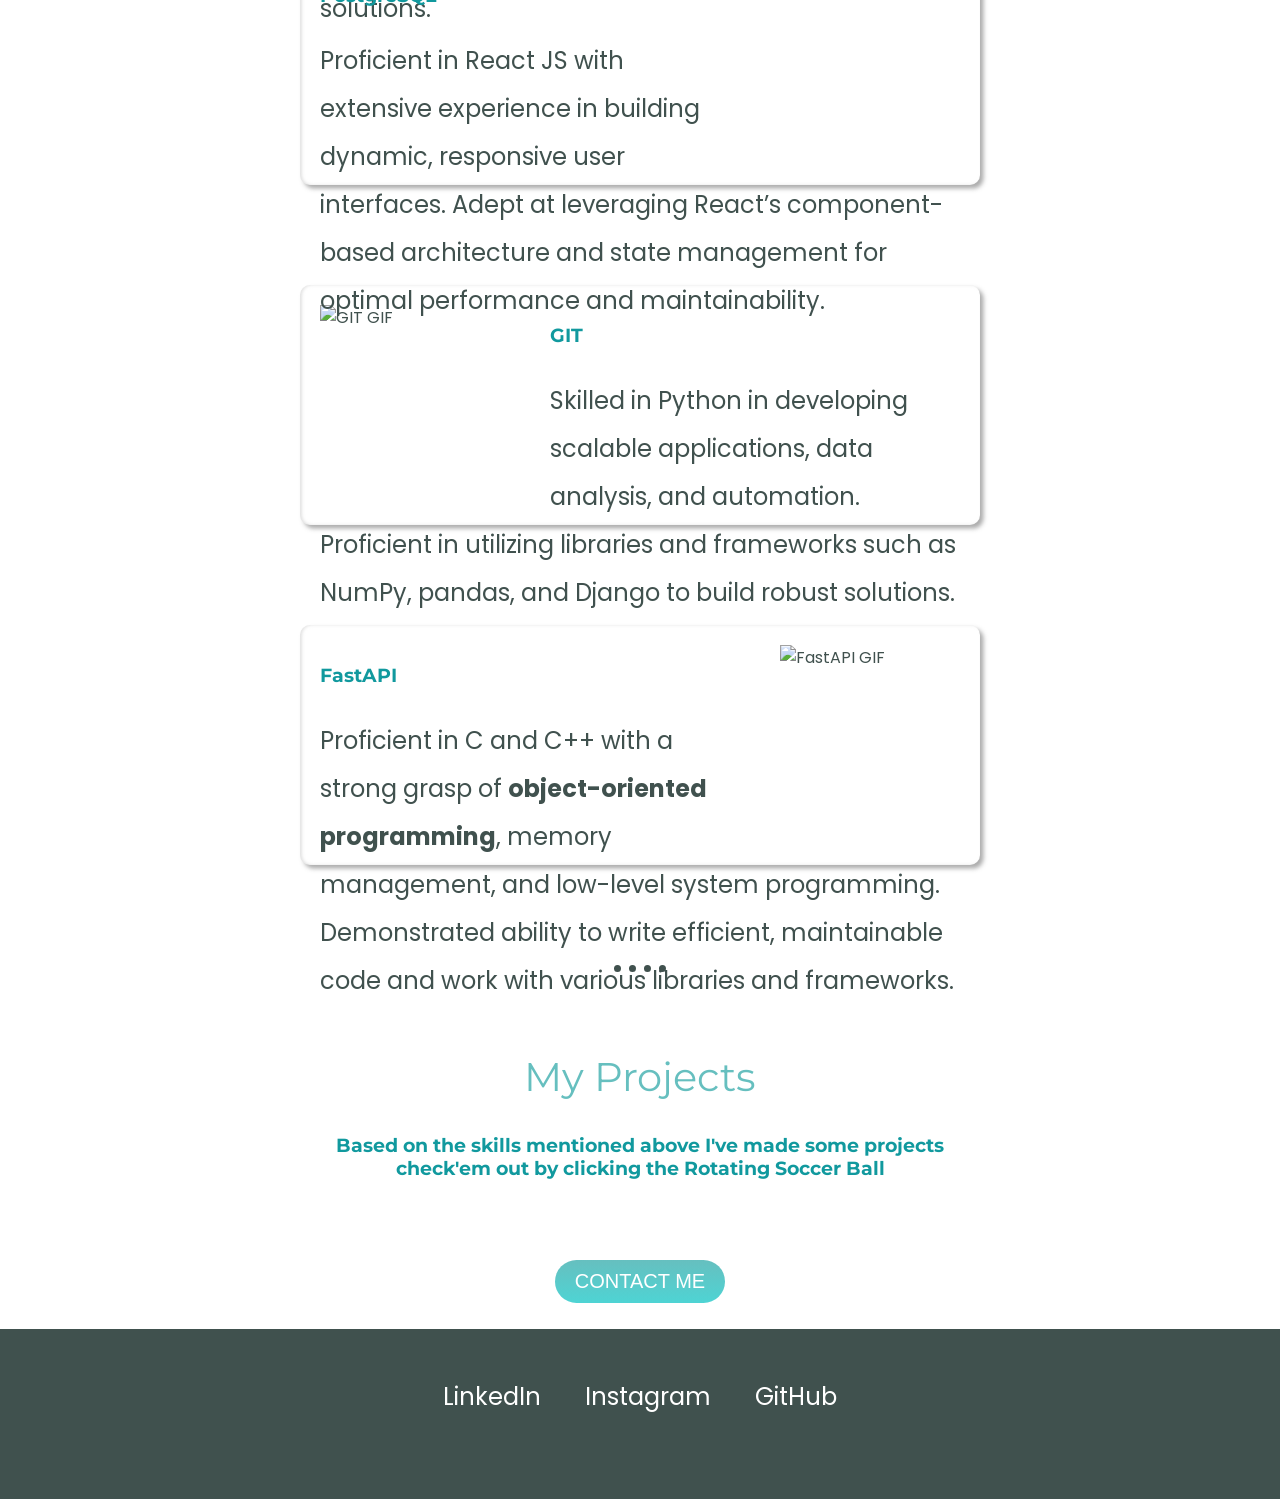
==== commit 075e13cd: "changed hero section" ====
--- a/index.html
+++ b/index.html
@@ -36,8 +36,8 @@
 </header>
   <div class="first-section">
      <div class="first-left">
-       <h1>I am Sudhanshu </h1>
-       <h2>a computer Science Student</h2>
+       <h1>HI, <br>I am Sudhanshu </h1>
+       <!-- <h2>a computer Science Student</h2> -->
       </div>
       <div class="first-right">
         <a href="projects.html"><img class="football" src="D:\my codes\Web Developement\pngs\football.png" alt="football png"></a>
@@ -46,7 +46,7 @@
 
   <div class="middle-container">
     <div class="profile">
-      <h1>heLLo </h1>
+      <h1>Diving Into The Digital World </h1>
        <!-- <img src="D:\my codes\Web Developement\pngs\hello hello.gif" alt="hello gif"> -->
       <!-- <h3> I hope you having a good day ❤ , scroll a little and find out about my skills and experties along with the Projects i've made</h3> -->
       <!-- <p> 良い一日をお過ごしください❤ 、少しスクロールして、私のスキルや専門知識、プロジェクトについてご覧ください</p> -->
--- a/vstyle.css
+++ b/vstyle.css
@@ -51,10 +51,10 @@
 }
 .profile h1{
   margin-top: 0;
-  font-size: 5rem;
+  font-size: 6rem;
   font-family: 'poppins', sans-serif;
   font-weight:500;
-  font-size: 8rem;
+  /* font-size: 8rem; */
   background: linear-gradient(90deg,#86e5cd,#FFBBBB);
   background-size: 400% 400%;
   color: transparent;
@@ -79,6 +79,10 @@
 .first-section{
   display: flex;
   justify-content: space-around;
+  margin: 30px;
+  border-radius: 10px;
+  background-color: #596e6a;;
+  box-shadow: 3.5px 3.5px 4px rgba(91, 91, 91, 0.5), inset  2px 0px 3px rgba(200, 200, 200, 0.5);
 }
 @media (max-width:1402px){
   .first-section{
@@ -130,7 +134,7 @@
   font-family: 'Kalam', cursive;
   font-family: 'Sacramento', cursive;
   font-size: 5.624rem;
-  color: #596e6a;
+  color: #ffffff;
   line-height: 2;
 }
 h2{
@@ -191,8 +195,10 @@
   width: 50%;
   height: 200px;
   margin: 100px auto 100px auto;
+  padding: 20px;
   text-align: left;
   box-shadow: 3.5px 3.5px 4px rgba(91, 91, 91, 0.5), inset  2px 0px 3px rgba(200, 200, 200, 0.5);
+  border-radius: 10px;
 }
 hr{
   border-style: none;
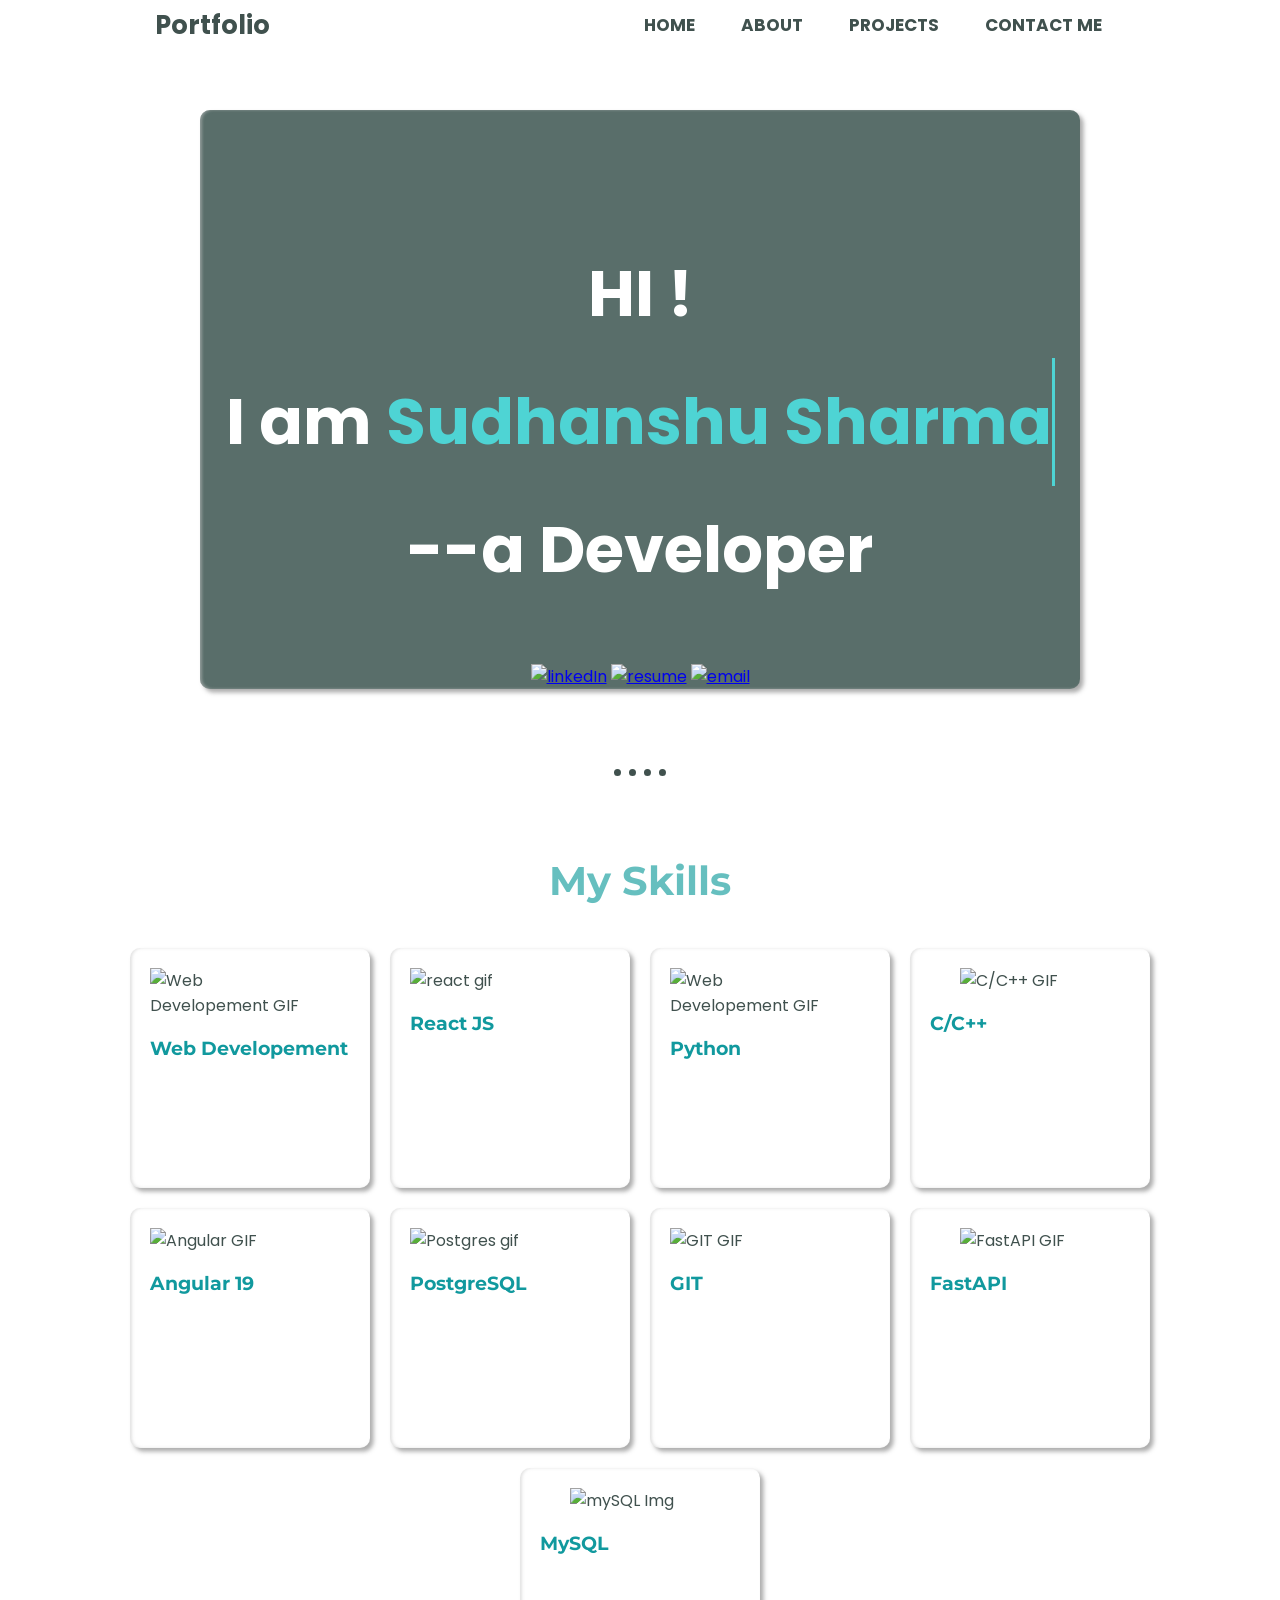
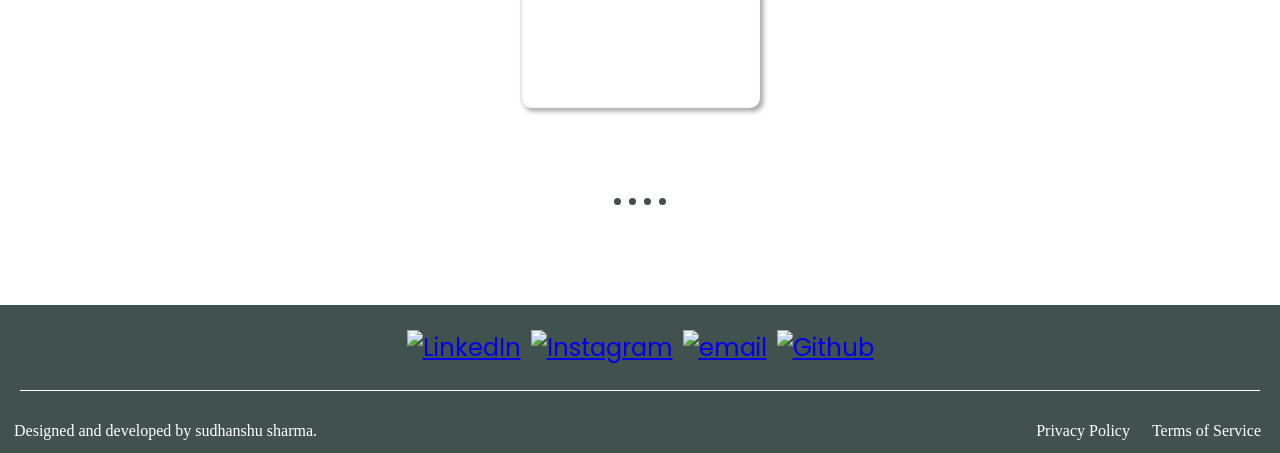
==== commit 0d262833: "Changed UI" ====
--- a/index.html
+++ b/index.html
@@ -17,111 +17,135 @@
 <body>
   <header>
     <nav>
-      <!-- <ul class="sidebar">
-        <li><a class="nav-link" href="#first-section">HOME</a></li>
-        <li><a class="nav-link" href="#contact">ABOUT</a></li>
-        <li><a class="nav-link" href="#contact">PROJECTS</a></li>
-        <li><a class="nav-link" href="#contact">CONTACT ME</a></li>
-    </ul> -->
         <label class="lable"><b>Portfolio</b></label>
         <div class="right">
             <ul>
-                <li><a class="nav-link" href="#first-section">HOME</a></li>
-                <li><a class="nav-link" href="#contact">ABOUT</a></li>
-                <li><a class="nav-link" href="#contact">PROJECTS</a></li>
-                <li><a class="nav-link" href="#contact">CONTACT ME</a></li>
+                <li><a class="nav-link" href="#first-section"><b>HOME</b> </a></li>
+                <li><a class="nav-link" href="#contact"><b>ABOUT</b> </a></li>
+                <li><a class="nav-link" href="Maintainance.html"><b>PROJECTS</b> </a></li>
+                <li><a class="nav-link" href="#contact"><b>CONTACT ME</b> </a></li>
             </ul>
         </div>
     </nav>
 </header>
   <div class="first-section">
      <div class="first-left">
-       <h1>HI, <br>I am Sudhanshu </h1>
-       <!-- <h2>a computer Science Student</h2> -->
+       <h1>HI ! <br>I am <span class="typewriter-text">Sudhanshu Sharma</span><br> --a Developer</h1>
       </div>
-      <div class="first-right">
+       <a class="landingPageLink" href="https://drive.google.com/file/d/1bPV-Q5ls8DClhS7Rr8u9BT114MmYlvKw/view?usp=sharing">
+          <img class="footerIcon" src="D:\my codes\Web Developement\CSS - My Site\CSS - My Site Images\linkedin-white.png" alt="linkedIn" height="39px" width="39px"></a>
+       <a class="landingPageLink" href="https://drive.google.com/file/d/1bPV-Q5ls8DClhS7Rr8u9BT114MmYlvKw/view?usp=sharing">
+          <img class="footerIcon" src="D:\my codes\Web Developement\CSS - My Site\CSS - My Site Images\portfolio-white.png" alt="resume" height="50px" width="50px"></a>
+       <a class="landingPageLink" href="https://drive.google.com/file/d/1bPV-Q5ls8DClhS7Rr8u9BT114MmYlvKw/view?usp=sharing">
+          <img class="footerIcon" src="D:\my codes\Web Developement\CSS - My Site\CSS - My Site Images\mail-white.png" alt="email" height="45px" width="45px"></a>
+      <!-- <div class="first-right">
         <a href="projects.html"><img class="football" src="D:\my codes\Web Developement\pngs\football.png" alt="football png"></a>
-      </div>
+      </div> -->
   </div>
 
   <div class="middle-container">
-    <div class="profile">
+    <!-- <div class="profile">
       <h1>Diving Into The Digital World </h1>
-       <!-- <img src="D:\my codes\Web Developement\pngs\hello hello.gif" alt="hello gif"> -->
-      <!-- <h3> I hope you having a good day ❤ , scroll a little and find out about my skills and experties along with the Projects i've made</h3> -->
-      <!-- <p> 良い一日をお過ごしください❤ 、少しスクロールして、私のスキルや専門知識、プロジェクトについてご覧ください</p> -->
-    </div>
-    <hr>
+    </div> -->
+    <hr class="dotted-line">
+    <h2><b> My Skills</b></h2>
     <div class="skills">
-      <h2>My Skills</h2>
+      
       <div class="skill-row">
         <img class="web-gif" src="https://media.giphy.com/media/yU0vrGBTI6TKg/giphy.gif" alt="Web Developement GIF">
         <h3>Web Developement</h3>
-        <p>Proficient in web development with a strong grasp of <b>HTML</b>, <b>CSS</b>, and <b>JavaScript</b>, allowing for the creation of
-           <b>responsive and dynamic websites</b>. Experienced in using modern frameworks and tools to deliver high-quality, user-centric web solutions.</p>
+        <!-- <p>Proficient in web development with a strong grasp of <b>HTML</b>, <b>CSS</b>, and <b>JavaScript</b>, allowing for the creation of
+           <b>responsive and dynamic websites</b>. Experienced in using modern frameworks and tools to deliver high-quality, user-centric web solutions.</p> -->
       </div>
       <div class="skill-row">
         <img class="edi-img" src="D:\my codes\Web Developement\pngs\giphy.gif" alt="react gif">
         <h3>React JS</h3>
         </h3>
-        <p> Proficient in React JS with extensive experience in building dynamic, responsive user interfaces. 
-          Adept at leveraging React’s component-based architecture and state management for optimal performance and maintainability.</p>
+        <!-- <p> Proficient in React JS with extensive experience in building dynamic, responsive user interfaces. 
+          Adept at leveraging React’s component-based architecture and state management for optimal performance and maintainability.</p> -->
       </div>
       <div class="skill-row">
         <img class="python-gif" src="https://media1.giphy.com/media/KAq5w47R9rmTuvWOWa/200.webp?cid=790b7611qw9821zod16mnp03f9zuxrddbamzqolv677qnije&ep=v1_gifs_search&rid=200.webp&ct=g" alt="Web Developement GIF">
         <h3>Python </h3>
-        <p>Skilled in Python in developing scalable applications, data analysis, and automation. Proficient in utilizing libraries and frameworks such as NumPy, pandas,
-           and Django to build robust solutions.</p>
+        <!-- <p>Skilled in Python in developing scalable applications, data analysis, and automation. Proficient in utilizing libraries and frameworks such as NumPy, pandas,
+           and Django to build robust solutions.</p> -->
       </div>
       <div class="skill-row">
         <img class="c-gif" src="D:\my codes\Web Developement\pngs\1324-c-code-language.gif" alt="C/C++ GIF">
         <h3>C/C++ </h3>
-        <p>Proficient in C and C++ with a strong grasp of <b>object-oriented programming</b>, memory management, and low-level system programming.
+        <!-- <p>Proficient in C and C++ with a strong grasp of <b>object-oriented programming</b>, memory management, and low-level system programming.
            Demonstrated ability to write efficient, maintainable code and work with various libraries and frameworks.
-        </p>
+        </p> -->
       </div>
       <div class="skill-row">
         <img class="web-gif" src="D:\my codes\Web Developement\CSS - My Site\CSS - My Site Images\angular.gif" alt="Angular GIF">
         <h3>Angular 19</h3>
-        <p>Proficient in web development with a strong grasp of <b>HTML</b>, <b>CSS</b>, and <b>JavaScript</b>, allowing for the creation of
-           <b>responsive and dynamic websites</b>. Experienced in using modern frameworks and tools to deliver high-quality, user-centric web solutions.</p>
+        <!-- <p>Proficient in web development with a strong grasp of <b>HTML</b>, <b>CSS</b>, and <b>JavaScript</b>, allowing for the creation of
+           <b>responsive and dynamic websites</b>. Experienced in using modern frameworks and tools to deliver high-quality, user-centric web solutions.</p> -->
       </div>
       <div class="skill-row">
         <img class="edi-img" src="D:\my codes\Web Developement\CSS - My Site\CSS - My Site Images\postgres.png" alt="Postgres gif">
         <h3>PostgreSQL</h3>
         </h3>
-        <p> Proficient in React JS with extensive experience in building dynamic, responsive user interfaces. 
-          Adept at leveraging React’s component-based architecture and state management for optimal performance and maintainability.</p>
+        <!-- <p> Proficient in React JS with extensive experience in building dynamic, responsive user interfaces. 
+          Adept at leveraging React’s component-based architecture and state management for optimal performance and maintainability.</p> -->
       </div>
       <div class="skill-row">
-        <img class="python-gif" src="D:\my codes\Web Developement\CSS - My Site\CSS - My Site Images\GIT1.gif" alt="GIT GIF">
+        <img class="python-gif" src="D:\my codes\Web Developement\CSS - My Site\CSS - My Site Images\Git-Icon.png" alt="GIT GIF">
         <h3>GIT </h3>
-        <p>Skilled in Python in developing scalable applications, data analysis, and automation. Proficient in utilizing libraries and frameworks such as NumPy, pandas,
-           and Django to build robust solutions.</p>
+        <!-- <p>Skilled in Python in developing scalable applications, data analysis, and automation. Proficient in utilizing libraries and frameworks such as NumPy, pandas,
+           and Django to build robust solutions.</p> -->
       </div>
       <div class="skill-row">
         <img class="fast-gif" src="D:\my codes\Web Developement\CSS - My Site\CSS - My Site Images\FastAPI.png" alt="FastAPI GIF">
         <h3>FastAPI </h3>
-        <p>Proficient in C and C++ with a strong grasp of <b>object-oriented programming</b>, memory management, and low-level system programming.
+        <!-- <p>Proficient in C and C++ with a strong grasp of <b>object-oriented programming</b>, memory management, and low-level system programming.
            Demonstrated ability to write efficient, maintainable code and work with various libraries and frameworks.
-        </p>
+        </p> -->
+      </div>
+      <div class="skill-row">
+        <img class="fast-gif" src="D:\my codes\Web Developement\CSS - My Site\CSS - My Site Images\mysql.png" alt="mySQL Img">
+        <h3>MySQL</h3>
       </div>
     </div>
-    <hr>
-    <div class="contact-me" id="contact">
-      <h2>My Projects</h2>
-      <h3> Based on the skills mentioned above I've made some projects <br> check'em out by clicking the Rotating Soccer Ball</h3>
+    <hr class="dotted-line">
+    <!-- <div class="contact-me" id="contact">
       <a class="btn" href="mailto:sudhanshusharma70885@gmail.com">CONTACT ME</a>
-    </div>
+    </div> -->
   </div>
 
+<!-- Footer Section -->
+ <footer id="footerSection" class="footerSection">
+        <!-- Container for Footer Content -->
+        <div class="footerContainer">
+             <div class="footerIcons">
+                  <a class="footer-link" href="https://www.linkedin.com/in/sudhanshu70885/">
+                    <img class="footerIcon" src="D:\my codes\Web Developement\CSS - My Site\CSS - My Site Images\linkedin.png" alt="LinkedIn"></a>
+                  <a class="footer-link" href="https://www.instagram.com/sudhanshh_u/">
+                    <img class="footerIcon" src="D:\my codes\Web Developement\CSS - My Site\CSS - My Site Images\instagram.png" alt="Instagram"></a>
+                  <a class="footer-link" href="mailto:sudhanshusharma70885@gmail.com">
+                    <img class="footerIcon" src="D:\my codes\Web Developement\CSS - My Site\CSS - My Site Images\email.png" alt="email"></a>
+                  <a class="footer-link" href="https://github.com/sudhanshu100">
+                    <img class="footerIcon" src="D:\my codes\Web Developement\CSS - My Site\CSS - My Site Images\github1.png" alt="Github"></a>
+             </div>
 
-  <div class="bottom-container">
-    <a class="footer-link" href="https://www.linkedin.com/in/vishalsharmadiy/">LinkedIn</a>
-    <a class="footer-link" href="https://www.instagram.com/sudhanshh_u/#">Instagram</a>
-    <a class="footer-link" href="https://github.com/sudhanshu100">GitHub</a>
-  </div>
+             <!-- Divider Line -->
+            <div class="divider"></div>
 
+            <!-- Footer Content -->
+            <div class="footerContent">
+                <!-- Copyright Information -->
+                <div class="copyright">
+                    <a href="#">Designed and developed by sudhanshu sharma.</a>
+                </div>
+                <!-- Links to Privacy Policy and Terms of Service -->
+                <div class="links">
+                    <a href="#">Privacy Policy</a>
+                    <a href="#">Terms of Service</a>
+                </div>
+             </div>
+        </div>
+</footer>
 </body>
 
 </html>
--- a/vstyle.css
+++ b/vstyle.css
@@ -5,13 +5,14 @@
   color: #40514E;
 }
 nav{
-  font-family: 'poppins', sans-serif;
+  /* font-family: 'poppins', sans-serif; */
+  font-size: 17px;
   display: flex;
   justify-content: space-around;
   align-items: center;
   height: 50px;
-  color: white;
-  background-color: #40514E;
+  color: #40514E;
+  background-color: white;
 }
 nav ul{
   display: flex;
@@ -23,7 +24,7 @@
 }
 .nav-link{
   text-decoration: none;
-  color: white;
+  color: #40514E;
 }
 .sidebar{
   position: fixed;
@@ -49,19 +50,17 @@
   width: 100%;
   color: #40514E;
 }
-.profile h1{
+/* .profile h1{
   margin-top: 0;
   font-size: 6rem;
-  font-family: 'poppins', sans-serif;
   font-weight:500;
-  /* font-size: 8rem; */
   background: linear-gradient(90deg,#86e5cd,#FFBBBB);
   background-size: 400% 400%;
   color: transparent;
   background-clip: text;
   -webkit-background-clip: text;
   animation: gradient 5s ease infinite;
-}
+} */
 @keyframes gradient {
   0% {
       background-position: 0% 50%;
@@ -77,9 +76,10 @@
   color: #4ed4d4;
 }
 .first-section{
-  display: flex;
+  /* display: flex; */
   justify-content: space-around;
-  margin: 30px;
+  margin: 60px 200px 50px 200px;
+  /* align-items: center; */
   border-radius: 10px;
   background-color: #596e6a;;
   box-shadow: 3.5px 3.5px 4px rgba(91, 91, 91, 0.5), inset  2px 0px 3px rgba(200, 200, 200, 0.5);
@@ -104,8 +104,7 @@
   }
 }
 .first-left{
-  width: 50%;
-  margin: 50px 0;
+  padding: 120px 0px 50px 0px;
 }
 .football{
   height: 50%;
@@ -122,21 +121,48 @@
 }
 .first-right{
   width: 50%;
+
 }
 .first-right img{
   width: 50%;
   height: 80%;
   margin: 50px 0;
+
 }
 
 h1{
-  margin: 50px auto 0 auto;
-  font-family: 'Kalam', cursive;
-  font-family: 'Sacramento', cursive;
-  font-size: 5.624rem;
+  margin: 0px;
+  font-family: 'poppins', sans-serif;
+  font-size: 4rem;
   color: #ffffff;
   line-height: 2;
 }
+
+/* Typewriter effect styling */
+.typewriter-text {
+  display: inline-block;
+  overflow: hidden; /* Ensures the content is not revealed until the animation */
+  border-right: 3px solid #4ed4d4; /* Mint-colored blinking cursor */
+  vertical-align: bottom; /* ✅ Align with "I am" baseline */
+  white-space: nowrap; /* Keeps the content on a single line */
+  color: #4ed4d4; /* Mint color for the text */
+  margin: 0 auto; /* Gives that scrolling effect as the typing happens */
+  animation: typing 3.5s steps(20, end), blink-caret 0.75s step-end infinite;
+   /* line-height: normal;  */
+}
+
+/* Typing effect */
+@keyframes typing {
+  from { max-width: 0 }
+  to { max-width: 20ch } /* Adjust based on text length */
+}
+
+/* Cursor blinking effect */
+@keyframes blink-caret {
+  0%, 100% { border-color: transparent }
+  50% { border-color: #4ed4d4 }
+}
+
 h2{
   font-family: 'Montserrat', sans-serif;
   font-size: 2.5rem;
@@ -144,6 +170,13 @@
   font-weight: normal;
   margin-top: 0;
 }
+.projectsHeading{
+  font-family: 'Montserrat', sans-serif;
+  font-size: 2.5rem;
+  color: #66BFBF;
+  font-weight: normal;
+  margin-top: 80px;
+}
 h3{
   font-family: 'Montserrat', sans-serif;
   color: #11999E;
@@ -162,45 +195,61 @@
   background-color: #40514E;
 }
 .web-gif{
-  height: 200px;
-  width: 220px;
-  float: left;
+  height: 150px;
+  width: 159px;
+  /* float: center; */
   margin-right: 30px;
 }
 .python-gif{
+  height: 150px;
+  width: 150px;
+  /* float: center; */
+  margin-right: 30px;
+}
+.edi-img{
+  height: 150px;
+  width: 150px;
+  /* float: center; */
+  /* margin-left: 30px; */
+  }
+  .vass-logo{
   height: 200px;
   width: 200px;
-  float: left;
-  margin-right: 30px;
-}
-.edi-img{
+  /* float: center; */
+  margin-left: 30px;
+  }
+.c-gif{
+  height: 155px;
+  width: 155px;
+  /* float: left; */
+  margin-left: 30px;
+  }
+.fast-gif{
+  height: 155px;
+  width: 155px;
+    /* float: center; */
+  margin-left: 30px;
+  }
+.githubIcon{
+  height: 30px;
+  width: 30px;
+  }
+.skills{
+      display: flex;
+      justify-content: center;
+      flex-flow: row wrap;
+      padding: 0 100px 0 100px;
+    }
+.skill-row{
+  width: 200px;
   height: 200px;
-  width: 200px;
-  float: right;
-  margin-left: 30px;
-  }
-.c-gif{
-  height: 220px;
-  width: 220px;
-  float: right;
-  margin-left: 30px;
-  }
-  .fast-gif{
-    height: 180px;
-    width: 180px;
-    float: right;
-    margin-left: 30px;
-    }
-.skill-row{
-  width: 50%;
-  height: 200px;
-  margin: 100px auto 100px auto;
+  margin: 10px;
   padding: 20px;
   text-align: left;
   box-shadow: 3.5px 3.5px 4px rgba(91, 91, 91, 0.5), inset  2px 0px 3px rgba(200, 200, 200, 0.5);
   border-radius: 10px;
 }
-hr{
+.dotted-line{
   border-style: none;
   border-top-style: dotted;
   border-width: 7px;
@@ -209,42 +258,102 @@
   border-color: #40514E;
   margin: 80px auto 80px auto;
 }
-.btn {
-  background: #66BFBF;
-  background-image: -webkit-linear-gradient(top, #66BFBF, #4ed4d4);
-  background-image: -moz-linear-gradient(top, #66BFBF, #4ed4d4);
-  background-image: -ms-linear-gradient(top, #66BFBF, #4ed4d4);
-  background-image: -o-linear-gradient(top, #66BFBF, #4ed4d4);
-  background-image: linear-gradient(to bottom, #66BFBF, #4ed4d4);
-  -webkit-border-radius: 28;
-  -moz-border-radius: 28;
-  border-radius: 28px;
-  font-family: Arial;
-  color: #ffffff;
-  font-size: 20px;
-  padding: 10px 20px 10px 20px;
-  text-decoration: none;
-  display: inline-block;
-  margin-top: 50px;
-  margin-bottom: 2%;
-}
-
-.btn:hover {
-  background: #4ed4d4;
-  background-image: -webkit-linear-gradient(top, #4ed4d4, #66BFBF);
-  background-image: -moz-linear-gradient(top, #4ed4d4, #66BFBF);
-  background-image: -ms-linear-gradient(top, #4ed4d4, #66BFBF);
-  background-image: -o-linear-gradient(top, #4ed4d4, #66BFBF);
-  background-image: linear-gradient(to bottom, #4ed4d4, #66BFBF);
-  text-decoration: none;
-}
-.footer-link{
-  margin: 50px 20px 50px 20px;
-  display: inline-block;
-  text-decoration: none;
-  color: white;
-}
-.bottom-container a:hover{
-  color: #4ed4d4;
-}
-
+
+/* Footer Section Styling */
+.footerSection {
+    /* background-color: rgba(29, 35, 44, 1); */
+    background-color: #40514E;
+    margin: 100px 0px 0px 0px;
+    padding-top: 20px;
+    width: 100%;
+    max-width: 100 ;
+    box-sizing: border-box;
+}
+/* footer Icons Styling */
+.footerIcons {
+    display: flex;
+    justify-content: center;
+    align-items: center;
+}
+.footerIcons img{
+    width: 30px;
+    height: 30px;
+    padding-bottom: 10px;
+    margin: 5px;
+}
+.footer-link {
+  padding-bottom: 0px;
+}
+
+/* Divider Line Styling */
+.divider {
+    border-top: 1px solid #fff;
+    /* Adjusting margins for positioning */
+    margin: 10px 20px 10px 20px;
+}
+/* Footer Content Container */
+.footerContent {
+    display: flex;
+    justify-content: space-between;
+    align-items: center;
+    padding-top: 7px;
+}
+/* Styling for the Copyright Section */
+.footerContent .copyright {
+    margin: 10px 14px;
+}
+/* Styling for All Links in the Footer */
+.footerContent a {
+    color: #ffff;
+    font-size: 16px;
+    text-decoration: none;
+    font-family: "Fira sans";
+    font-weight: 400;
+}
+/* Container for Privacy Policy and Terms of Service Links */
+.footerContent .links {
+    margin: 10px;
+}
+/* Individual Link Padding */
+.footerContent .links a {
+    padding: 0 9px;
+}
+/* Media Queries for Responsiveness */
+/* 1. Tablet and smaller devices */
+@media (max-width: 822px) {
+
+    .footerContent .links {
+        margin: 5px 0; /* Adjust margin for links */
+    }
+    .footerContent a {
+        font-size: 12px; /* Slightly smaller font size */
+    }
+}
+/* 2. Smartphone devices */
+@media (max-width: 600px) {
+    .footerSection { 
+        padding-top: 15px; /* Adjust padding for smaller screens */
+    }
+    .footerContent {
+        padding: 10px; /* Add padding for better spacing */
+    }
+    .footerContent .copyright {
+        margin: 5px 0; /* Adjust margin for copyright */
+    }
+    .footerContent a {
+        font-size: 10px; /* Further reduce font size */
+    }
+    .footerContent .links a {
+        padding: 0 5px; /* Reduce padding for links */
+    }
+}
+@media (max-width: 471px){
+    .footerContent a {
+        font-size: 9px; /* Further reduce font size */
+    }
+}
+@media (max-width: 375px){
+    .footerContent a {
+        font-size: 7px; /* Further reduce font size */
+    }
+}
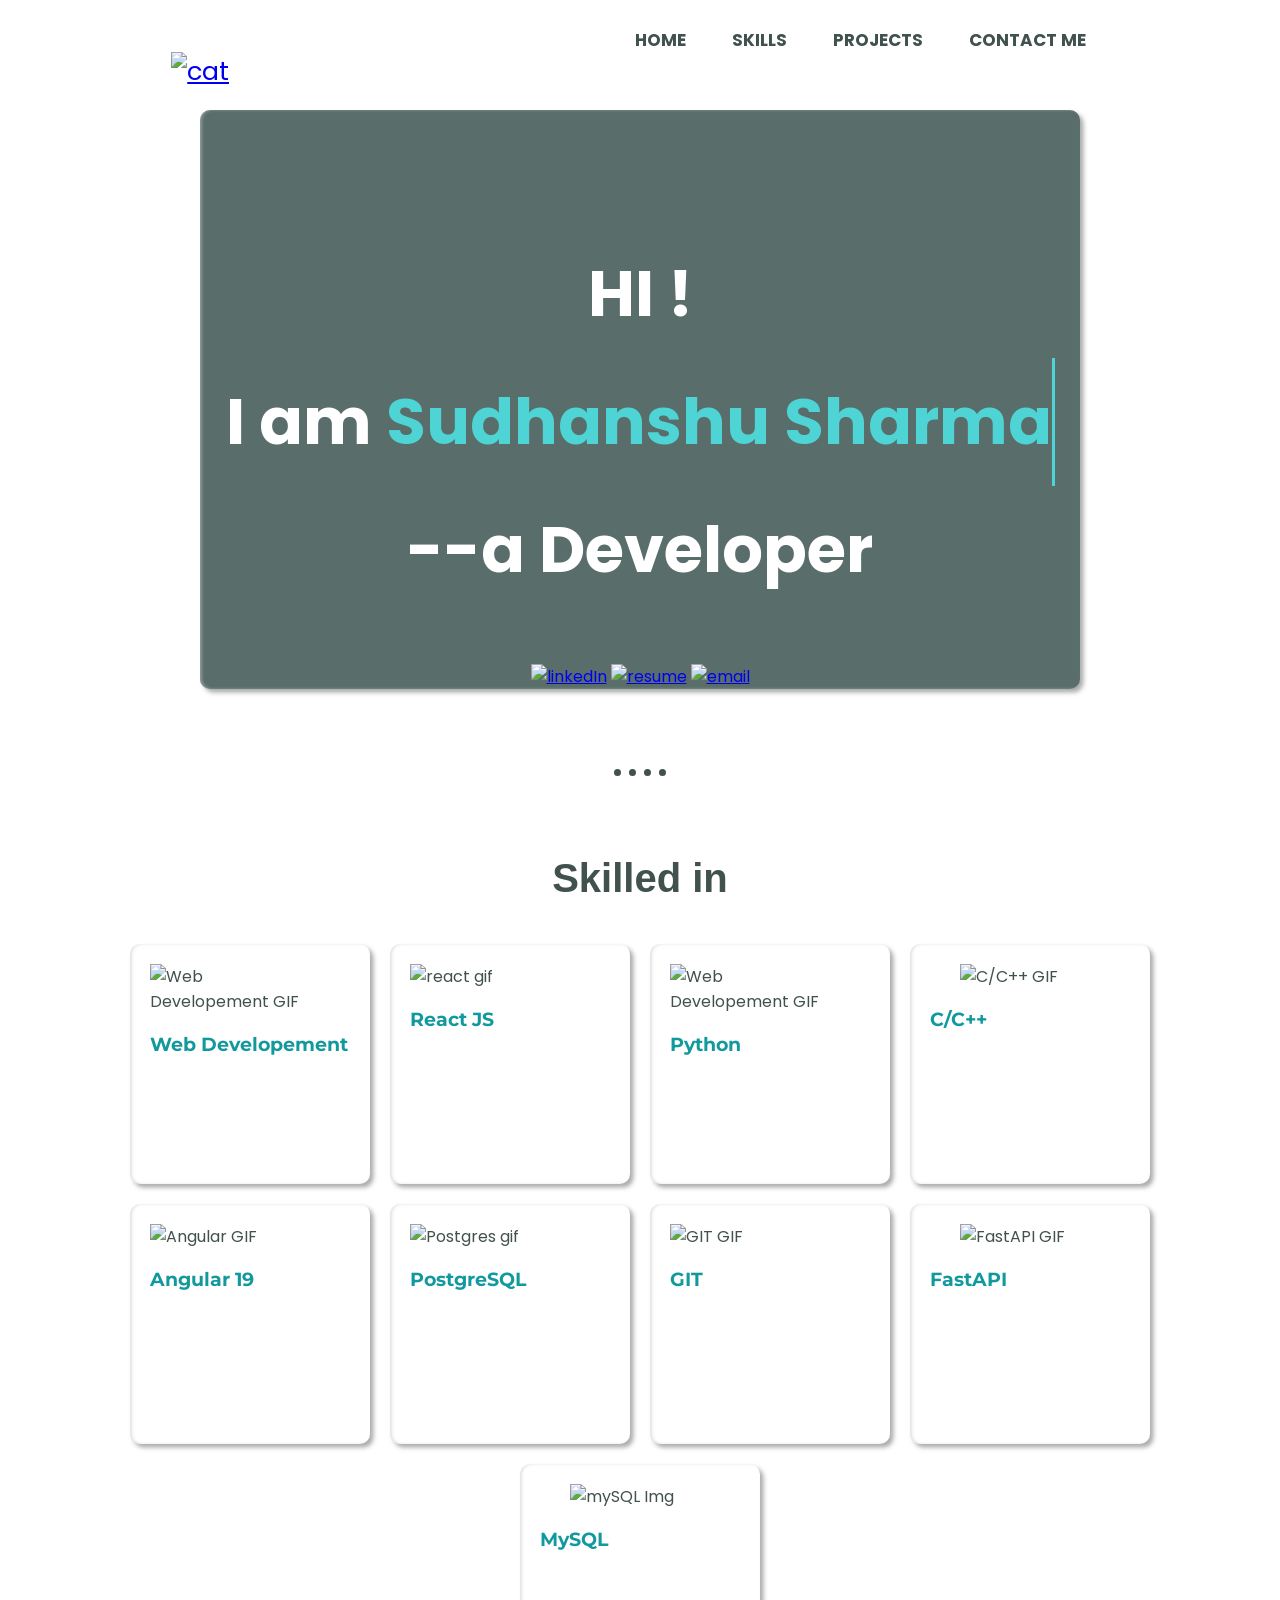
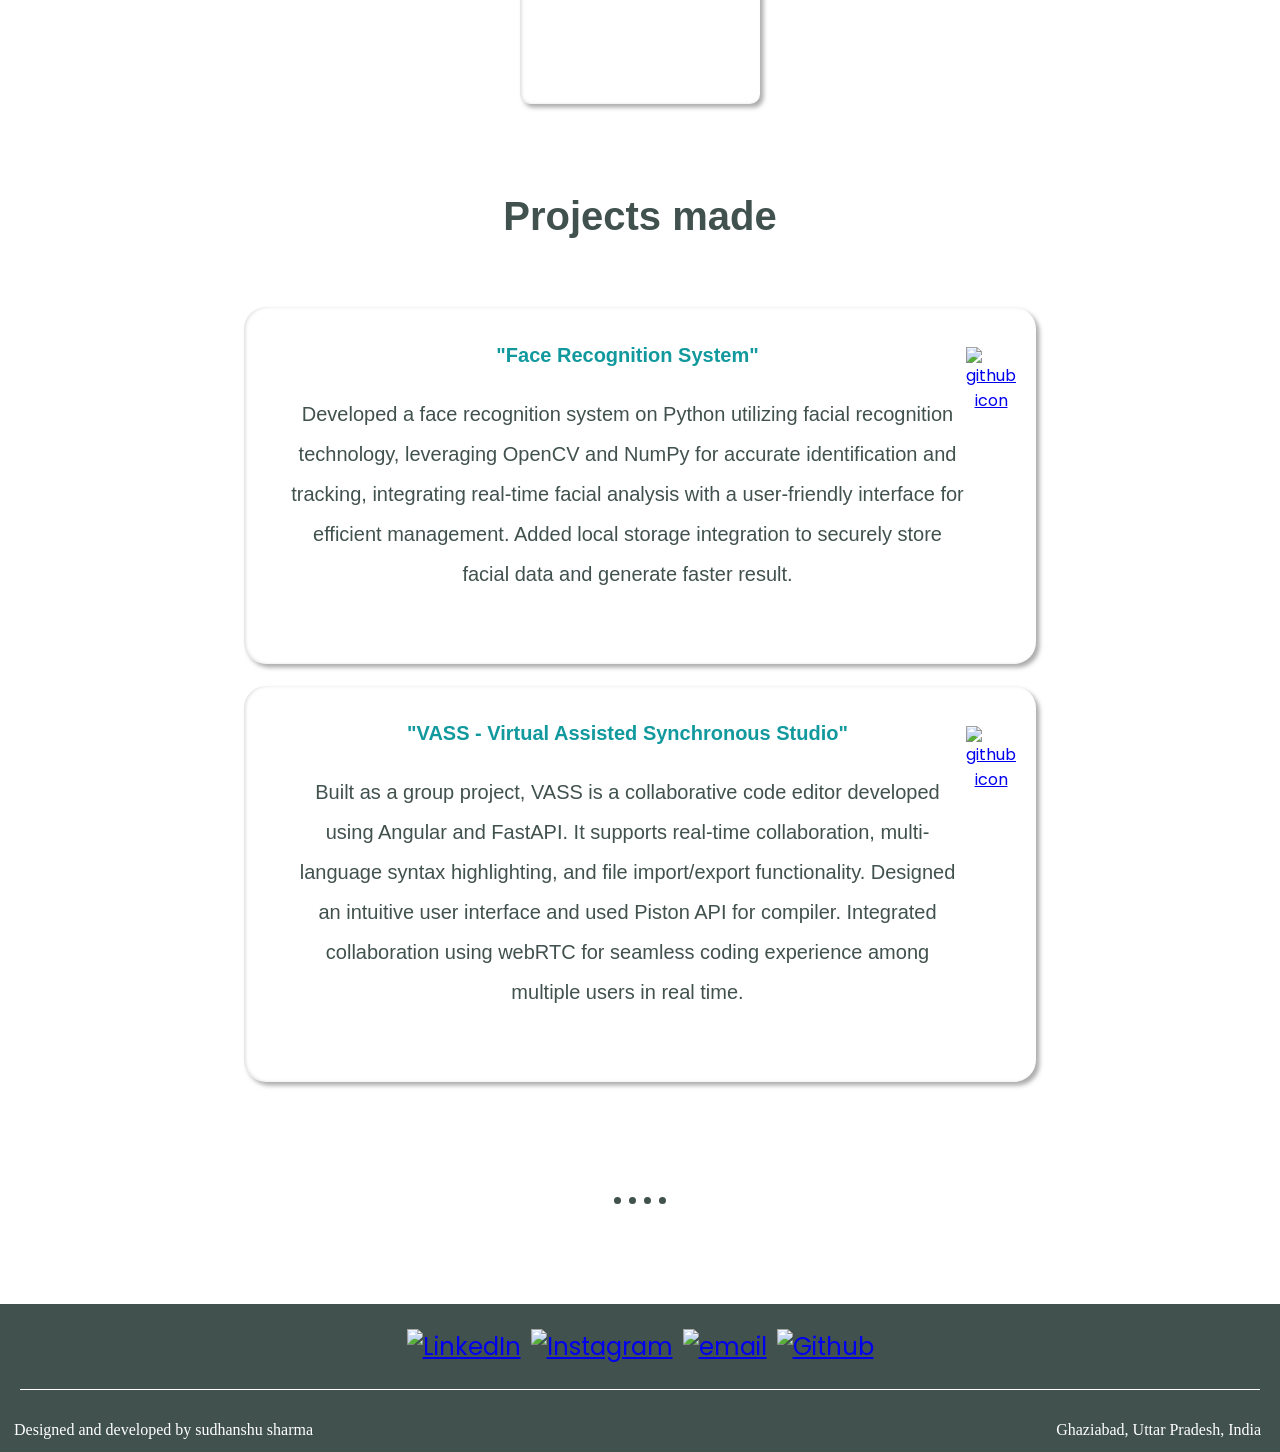
==== commit 81706060: "optimized the project section" ====
--- a/index.html
+++ b/index.html
@@ -13,105 +13,157 @@
   <link rel="stylesheet" href="https://fonts.googleapis.com/css2?family=Poppins:ital,wght@0,100;0,200;0,300;0,400;0,500;0,600;0,700;0,800;0,900;1,100;1,200;1,300;1,400;1,500;1,600;1,700;1,800;1,900&display=swap">
 </head>
 
-
 <body>
+
   <header>
-    <nav>
-        <label class="lable"><b>Portfolio</b></label>
+    <nav id="navbar">
+
+        <label class="lable"><a href="https://drive.google.com/file/d/1bPV-Q5ls8DClhS7Rr8u9BT114MmYlvKw/view?usp=sharing">
+          <img class="cat" src="D:\my codes\Web Developement\CSS - My Site\CSS - My Site Images\blinking-cat.gif" alt="cat"></a></label>
+
         <div class="right">
             <ul>
-                <li><a class="nav-link" href="#first-section"><b>HOME</b> </a></li>
-                <li><a class="nav-link" href="#contact"><b>ABOUT</b> </a></li>
-                <li><a class="nav-link" href="Maintainance.html"><b>PROJECTS</b> </a></li>
-                <li><a class="nav-link" href="#contact"><b>CONTACT ME</b> </a></li>
+                <li><a class="nav-link" href="#navbar"><b>HOME</b> </a></li>
+                <li><a class="nav-link" href="#middle-container"><b>SKILLS</b> </a></li>
+                <li><a class="nav-link" href="#projects"><b>PROJECTS</b> </a></li>
+                <li><a class="nav-link" href="#footerSection"><b>CONTACT ME</b> </a></li>
             </ul>
         </div>
     </nav>
 </header>
-  <div class="first-section">
+  <div class="first-section" id="first-section">
+
      <div class="first-left">
        <h1>HI ! <br>I am <span class="typewriter-text">Sudhanshu Sharma</span><br> --a Developer</h1>
       </div>
-       <a class="landingPageLink" href="https://drive.google.com/file/d/1bPV-Q5ls8DClhS7Rr8u9BT114MmYlvKw/view?usp=sharing">
+       <a class="landingPageLink" href="https://www.linkedin.com/in/sudhanshu70885/">
           <img class="footerIcon" src="D:\my codes\Web Developement\CSS - My Site\CSS - My Site Images\linkedin-white.png" alt="linkedIn" height="39px" width="39px"></a>
        <a class="landingPageLink" href="https://drive.google.com/file/d/1bPV-Q5ls8DClhS7Rr8u9BT114MmYlvKw/view?usp=sharing">
           <img class="footerIcon" src="D:\my codes\Web Developement\CSS - My Site\CSS - My Site Images\portfolio-white.png" alt="resume" height="50px" width="50px"></a>
-       <a class="landingPageLink" href="https://drive.google.com/file/d/1bPV-Q5ls8DClhS7Rr8u9BT114MmYlvKw/view?usp=sharing">
+       <a class="landingPageLink" href="mailto:sudhanshusharma70885@gmail.com">
           <img class="footerIcon" src="D:\my codes\Web Developement\CSS - My Site\CSS - My Site Images\mail-white.png" alt="email" height="45px" width="45px"></a>
       <!-- <div class="first-right">
         <a href="projects.html"><img class="football" src="D:\my codes\Web Developement\pngs\football.png" alt="football png"></a>
       </div> -->
   </div>
 
-  <div class="middle-container">
-    <!-- <div class="profile">
-      <h1>Diving Into The Digital World </h1>
-    </div> -->
+  <div class="middle-container" id="middle-container">
     <hr class="dotted-line">
-    <h2><b> My Skills</b></h2>
-    <div class="skills">
+    <h2><b>Skilled in</b></h2>
+    <div class="skills" id="skills">
       
       <div class="skill-row">
         <img class="web-gif" src="https://media.giphy.com/media/yU0vrGBTI6TKg/giphy.gif" alt="Web Developement GIF">
         <h3>Web Developement</h3>
-        <!-- <p>Proficient in web development with a strong grasp of <b>HTML</b>, <b>CSS</b>, and <b>JavaScript</b>, allowing for the creation of
-           <b>responsive and dynamic websites</b>. Experienced in using modern frameworks and tools to deliver high-quality, user-centric web solutions.</p> -->
-      </div>
+      </div>
+
       <div class="skill-row">
         <img class="edi-img" src="D:\my codes\Web Developement\pngs\giphy.gif" alt="react gif">
         <h3>React JS</h3>
         </h3>
-        <!-- <p> Proficient in React JS with extensive experience in building dynamic, responsive user interfaces. 
-          Adept at leveraging React’s component-based architecture and state management for optimal performance and maintainability.</p> -->
-      </div>
+      </div>
+
       <div class="skill-row">
         <img class="python-gif" src="https://media1.giphy.com/media/KAq5w47R9rmTuvWOWa/200.webp?cid=790b7611qw9821zod16mnp03f9zuxrddbamzqolv677qnije&ep=v1_gifs_search&rid=200.webp&ct=g" alt="Web Developement GIF">
         <h3>Python </h3>
-        <!-- <p>Skilled in Python in developing scalable applications, data analysis, and automation. Proficient in utilizing libraries and frameworks such as NumPy, pandas,
-           and Django to build robust solutions.</p> -->
-      </div>
+      </div>
+
       <div class="skill-row">
         <img class="c-gif" src="D:\my codes\Web Developement\pngs\1324-c-code-language.gif" alt="C/C++ GIF">
         <h3>C/C++ </h3>
-        <!-- <p>Proficient in C and C++ with a strong grasp of <b>object-oriented programming</b>, memory management, and low-level system programming.
-           Demonstrated ability to write efficient, maintainable code and work with various libraries and frameworks.
-        </p> -->
-      </div>
+      </div>
+
       <div class="skill-row">
         <img class="web-gif" src="D:\my codes\Web Developement\CSS - My Site\CSS - My Site Images\angular.gif" alt="Angular GIF">
         <h3>Angular 19</h3>
-        <!-- <p>Proficient in web development with a strong grasp of <b>HTML</b>, <b>CSS</b>, and <b>JavaScript</b>, allowing for the creation of
-           <b>responsive and dynamic websites</b>. Experienced in using modern frameworks and tools to deliver high-quality, user-centric web solutions.</p> -->
-      </div>
+      </div>
+
       <div class="skill-row">
         <img class="edi-img" src="D:\my codes\Web Developement\CSS - My Site\CSS - My Site Images\postgres.png" alt="Postgres gif">
         <h3>PostgreSQL</h3>
-        </h3>
-        <!-- <p> Proficient in React JS with extensive experience in building dynamic, responsive user interfaces. 
-          Adept at leveraging React’s component-based architecture and state management for optimal performance and maintainability.</p> -->
-      </div>
+      </div>
+
       <div class="skill-row">
         <img class="python-gif" src="D:\my codes\Web Developement\CSS - My Site\CSS - My Site Images\Git-Icon.png" alt="GIT GIF">
         <h3>GIT </h3>
-        <!-- <p>Skilled in Python in developing scalable applications, data analysis, and automation. Proficient in utilizing libraries and frameworks such as NumPy, pandas,
-           and Django to build robust solutions.</p> -->
-      </div>
+      </div>
+
       <div class="skill-row">
         <img class="fast-gif" src="D:\my codes\Web Developement\CSS - My Site\CSS - My Site Images\FastAPI.png" alt="FastAPI GIF">
         <h3>FastAPI </h3>
-        <!-- <p>Proficient in C and C++ with a strong grasp of <b>object-oriented programming</b>, memory management, and low-level system programming.
-           Demonstrated ability to write efficient, maintainable code and work with various libraries and frameworks.
-        </p> -->
-      </div>
+      </div>
+
       <div class="skill-row">
         <img class="fast-gif" src="D:\my codes\Web Developement\CSS - My Site\CSS - My Site Images\mysql.png" alt="mySQL Img">
         <h3>MySQL</h3>
       </div>
+
     </div>
-    <hr class="dotted-line">
-    <!-- <div class="contact-me" id="contact">
-      <a class="btn" href="mailto:sudhanshusharma70885@gmail.com">CONTACT ME</a>
-    </div> -->
+          <!-- <p>Developed an Expense Tracker in Python for managing personal finances, featuring expense recording and categorization.
+            The application use CSV file to keep the entries stored. Used Tkinter to provide a basic GUI to the application. </p> -->
+          <!-- <p>Developed an automated attendance system on Python utilizing facial recognition technology, leveraging OpenCV and NumPy for accurate identification
+             and tracking, integrating real-time facial analysis with a user-friendly interface for efficient management. </p> -->
+          <!-- <p>Designed and developed a personal portfolio website using HTML and CSS, showcasing a clean, responsive layout and interactive features. </p> -->
+          <!-- <p>Developed an Expense Tracker in Python for managing personal finances, featuring expense recording and categorization.
+            The application use CSV file to keep the entries stored. Used Tkinter to provide a basic GUI to the application. </p> -->
+  
+    <!-- project section -->
+    <h2 class="projectsHeading"><b>Projects made</b></h2>
+    <div class="skills" id="projects">
+
+        <!-- <div class="skill-row">
+          <img class="web-gif" src="https://media4.giphy.com/media/v1.Y2lkPTc5MGI3NjExaHEzYWNvMzRzNmo3bHVpZzZkcmo0YmtydnNjd2s3bnBpc3g0NzJqcSZlcD12MV9pbnRlcm5hbF9naWZfYnlfaWQmY3Q9cw/OccMlQrNO0YU4zFchY/giphy.webp" alt="Web Developement GIF">
+          <h3>Personal Expense Tracker </h3>
+            <a href="https://github.com/sudhanshu100/projects/tree/main/Expence%20tracker"><img class="githubIcon" src="D:\my codes\Web Developement\pngs\github1.png" alt="github icon"></a>
+        </div>
+
+        <div class="skill-row">
+          <img class="edi-img" src="D:\my codes\Web Developement\pngs\face scan.gif" alt="system gif">
+          <h3>Automated Attendance System</h3>
+             <a href="https://github.com/sudhanshu100/projects/tree/main/Automated%20Attendance%20System"><img class="githubIcon" src="D:\my codes\Web Developement\pngs\github1.png" alt="github icon"></a>
+        </div>
+
+        <div class="skill-row">
+          <img class="python-gif" src="D:\my codes\Web Developement\pngs\portfolio.gif" alt="Web Developement GIF">
+          <h3>Personal Portfolio</h3>
+          <a href="https://github.com/sudhanshu100/projects/tree/main/Portfolio"><img class="githubIcon" src="D:\my codes\Web Developement\pngs\github1.png" alt="github icon"></a>
+        </div>
+
+        <div class="skill-row">
+          <img class="vass-logo" src="D:\my codes\Web Developement\pngs\VassLogoP.png" alt="vass logo">
+          <h3>VASS - A coding Platform</h3>
+             <a href="https://github.com/sudhanshu100/projects/tree/main/Automated%20Attendance%20System">see in Github</a>
+        </div> -->
+
+        <!-- Container for all project Cards -->
+        <div class="productCards">
+    
+            <!-- project one card with its detail -->
+            <div id="productOneCard" class=" cardContainer"> 
+                <div class="content">   
+                   <h4> "Face Recognition System"</h4>
+                   <p> Developed a face recognition system on Python utilizing facial recognition technology, leveraging OpenCV and
+                       NumPy for accurate identification and tracking, integrating real-time facial analysis with a user-friendly interface for
+                       efficient management. Added local storage integration to securely store facial data and generate faster result.</p>
+                </div>
+                <div class="seeInGithub"> <a href="https://github.com/sudhanshu100/projects/tree/main/Face%20recognition%20System"><img class="githubIcon" src="D:\my codes\Web Developement\pngs\github1.png" alt="github icon"></a></div>
+            </div>
+    
+              <!-- product second card with its detail -->
+            <div id="productTwoCard" class=" cardContainer"> 
+                <div class="content">
+                    <h4>"VASS - Virtual Assisted Synchronous Studio"</h4>
+                    <p>Built as a group project, VASS is a collaborative code editor developed using Angular and FastAPI.
+                       It supports real-time collaboration, multi-language syntax highlighting, and file import/export functionality. Designed an intuitive
+                       user interface and used Piston API for compiler. Integrated collaboration using webRTC for seamless coding
+                       experience among multiple users in real time.</p>                
+                </div>
+                <div class="seeInGithub"> <a href="https://github.com/sudhanshu100/VASS"><img class="githubIcon" src="D:\my codes\Web Developement\pngs\github1.png" alt="github icon"></a></div>
+            </div>   
+        </div>
+
+    </div>
+    <hr class="dotted-line"> 
   </div>
 
 <!-- Footer Section -->
@@ -120,13 +172,13 @@
         <div class="footerContainer">
              <div class="footerIcons">
                   <a class="footer-link" href="https://www.linkedin.com/in/sudhanshu70885/">
-                    <img class="footerIcon" src="D:\my codes\Web Developement\CSS - My Site\CSS - My Site Images\linkedin.png" alt="LinkedIn"></a>
+                    <img class="footerIcon" src="D:\my codes\Web Developement\CSS - My Site\CSS - My Site Images\linkedin-white.png" alt="LinkedIn"></a>
                   <a class="footer-link" href="https://www.instagram.com/sudhanshh_u/">
-                    <img class="footerIcon" src="D:\my codes\Web Developement\CSS - My Site\CSS - My Site Images\instagram.png" alt="Instagram"></a>
+                    <img class="footerIcon" src="D:\my codes\Web Developement\CSS - My Site\CSS - My Site Images\instagram-white2.png" alt="Instagram"></a>
                   <a class="footer-link" href="mailto:sudhanshusharma70885@gmail.com">
-                    <img class="footerIcon" src="D:\my codes\Web Developement\CSS - My Site\CSS - My Site Images\email.png" alt="email"></a>
+                    <img class="footerIcon" src="D:\my codes\Web Developement\CSS - My Site\CSS - My Site Images\mail-white.png" alt="email"></a>
                   <a class="footer-link" href="https://github.com/sudhanshu100">
-                    <img class="footerIcon" src="D:\my codes\Web Developement\CSS - My Site\CSS - My Site Images\github1.png" alt="Github"></a>
+                    <img class="footerIcon" src="D:\my codes\Web Developement\CSS - My Site\CSS - My Site Images\github-white.png" alt="Github"></a>
              </div>
 
              <!-- Divider Line -->
@@ -136,12 +188,11 @@
             <div class="footerContent">
                 <!-- Copyright Information -->
                 <div class="copyright">
-                    <a href="#">Designed and developed by sudhanshu sharma.</a>
+                    <a href="#">Designed and developed by sudhanshu sharma</a>
                 </div>
                 <!-- Links to Privacy Policy and Terms of Service -->
                 <div class="links">
-                    <a href="#">Privacy Policy</a>
-                    <a href="#">Terms of Service</a>
+                    <a href="#">Ghaziabad, Uttar Pradesh, India</a>
                 </div>
              </div>
         </div>
--- a/vstyle.css
+++ b/vstyle.css
@@ -10,7 +10,7 @@
   display: flex;
   justify-content: space-around;
   align-items: center;
-  height: 50px;
+  height: 80px;
   color: #40514E;
   background-color: white;
 }
@@ -78,7 +78,7 @@
 .first-section{
   /* display: flex; */
   justify-content: space-around;
-  margin: 60px 200px 50px 200px;
+  margin: 30px 200px 50px 200px;
   /* align-items: center; */
   border-radius: 10px;
   background-color: #596e6a;;
@@ -90,8 +90,8 @@
     align-items: center;
   }
   .football{
-    height: 100px;
-    width: 100px;
+    height: 50px;
+    width: 50px;
   }
   .footer-link{
     font-size: 150%;
@@ -106,9 +106,15 @@
 .first-left{
   padding: 120px 0px 50px 0px;
 }
+.cat{
+  margin-top: 63px;
+  height: 100px;
+  width: 170px;
+}
 .football{
-  height: 50%;
-  width: 50%;
+  /* margin-top: 95px; */
+  height: 100px;
+  width: 100px;
   animation: rotate 4s linear infinite;
 }
 @keyframes rotate {
@@ -164,23 +170,23 @@
 }
 
 h2{
-  font-family: 'Montserrat', sans-serif;
+  font-family: 'Albert Sans', sans-serif;
   font-size: 2.5rem;
-  color: #66BFBF;
+  color: #40514E;
   font-weight: normal;
   margin-top: 0;
-}
-.projectsHeading{
-  font-family: 'Montserrat', sans-serif;
-  font-size: 2.5rem;
-  color: #66BFBF;
-  font-weight: normal;
-  margin-top: 80px;
 }
 h3{
   font-family: 'Montserrat', sans-serif;
   color: #11999E;
   margin-bottom: 30px;
+}
+.projectsHeading{
+  /* font-family: 'Montserrat', sans-serif; */
+  /* font-size: 2.5rem; */
+  /* color: #66BFBF; */
+  /* font-weight: normal; */
+  margin-top: 80px;
 }
 p{
   line-height: 2;
@@ -249,6 +255,67 @@
   box-shadow: 3.5px 3.5px 4px rgba(91, 91, 91, 0.5), inset  2px 0px 3px rgba(200, 200, 200, 0.5);
   border-radius: 10px;
 }
+
+/* project section styling */
+
+     /* Container for Individual product Card */
+.cardContainer{
+    display: flex;
+    align-content: end;
+    padding: 10px 20px 50px 30px;
+    border-radius: 22px;
+    background-color:white;
+    box-shadow: 3.5px 3.5px 4px rgba(91, 91, 91, 0.5), 
+                inset  2px 0px 3px rgba(200, 200, 200, 0.5);  
+    width: 70%;
+    height: auto;
+    border: 2px,black;
+    margin: 5px;
+}
+h4{
+    font-family: 'Albert Sans', sans-serif;
+    font-size: 20px;
+    color: #11999E;
+    padding: 0px 0px 0px 15px;
+}
+.seeInGithub{
+   /* color: #004CA9;
+   background-color: #004CA926;
+   font-size: 11px;
+   font-family: 'Albert Sans', sans-serif;
+   font-weight: 800;
+   white-space: nowrap;
+   border-radius: 20px;
+   width: 150px;
+   height: 15px; */
+   margin-top: 30px;
+   /* margin-right: 20px;
+   padding: 10px 15px; */
+
+}
+/* Styles for product link */
+/* .content {
+    color: rgba(0,0,0,0.83);
+} */
+.content p{
+    font-family: 'Fira sans', sans-serif;
+    font-weight: 300;
+    font-size: 20px;
+    padding: 0px 0px 0px 15px;
+}
+.content a:hover{
+    color: #004CA9;
+}
+.productCards{
+    margin: 30px 10px 30px 10px;
+    display: flex;
+    justify-content: center;
+    align-items: center;
+    flex-direction: column;
+    gap: 12px;  
+}
+
+/* dotted line styling */
 .dotted-line{
   border-style: none;
   border-top-style: dotted;
